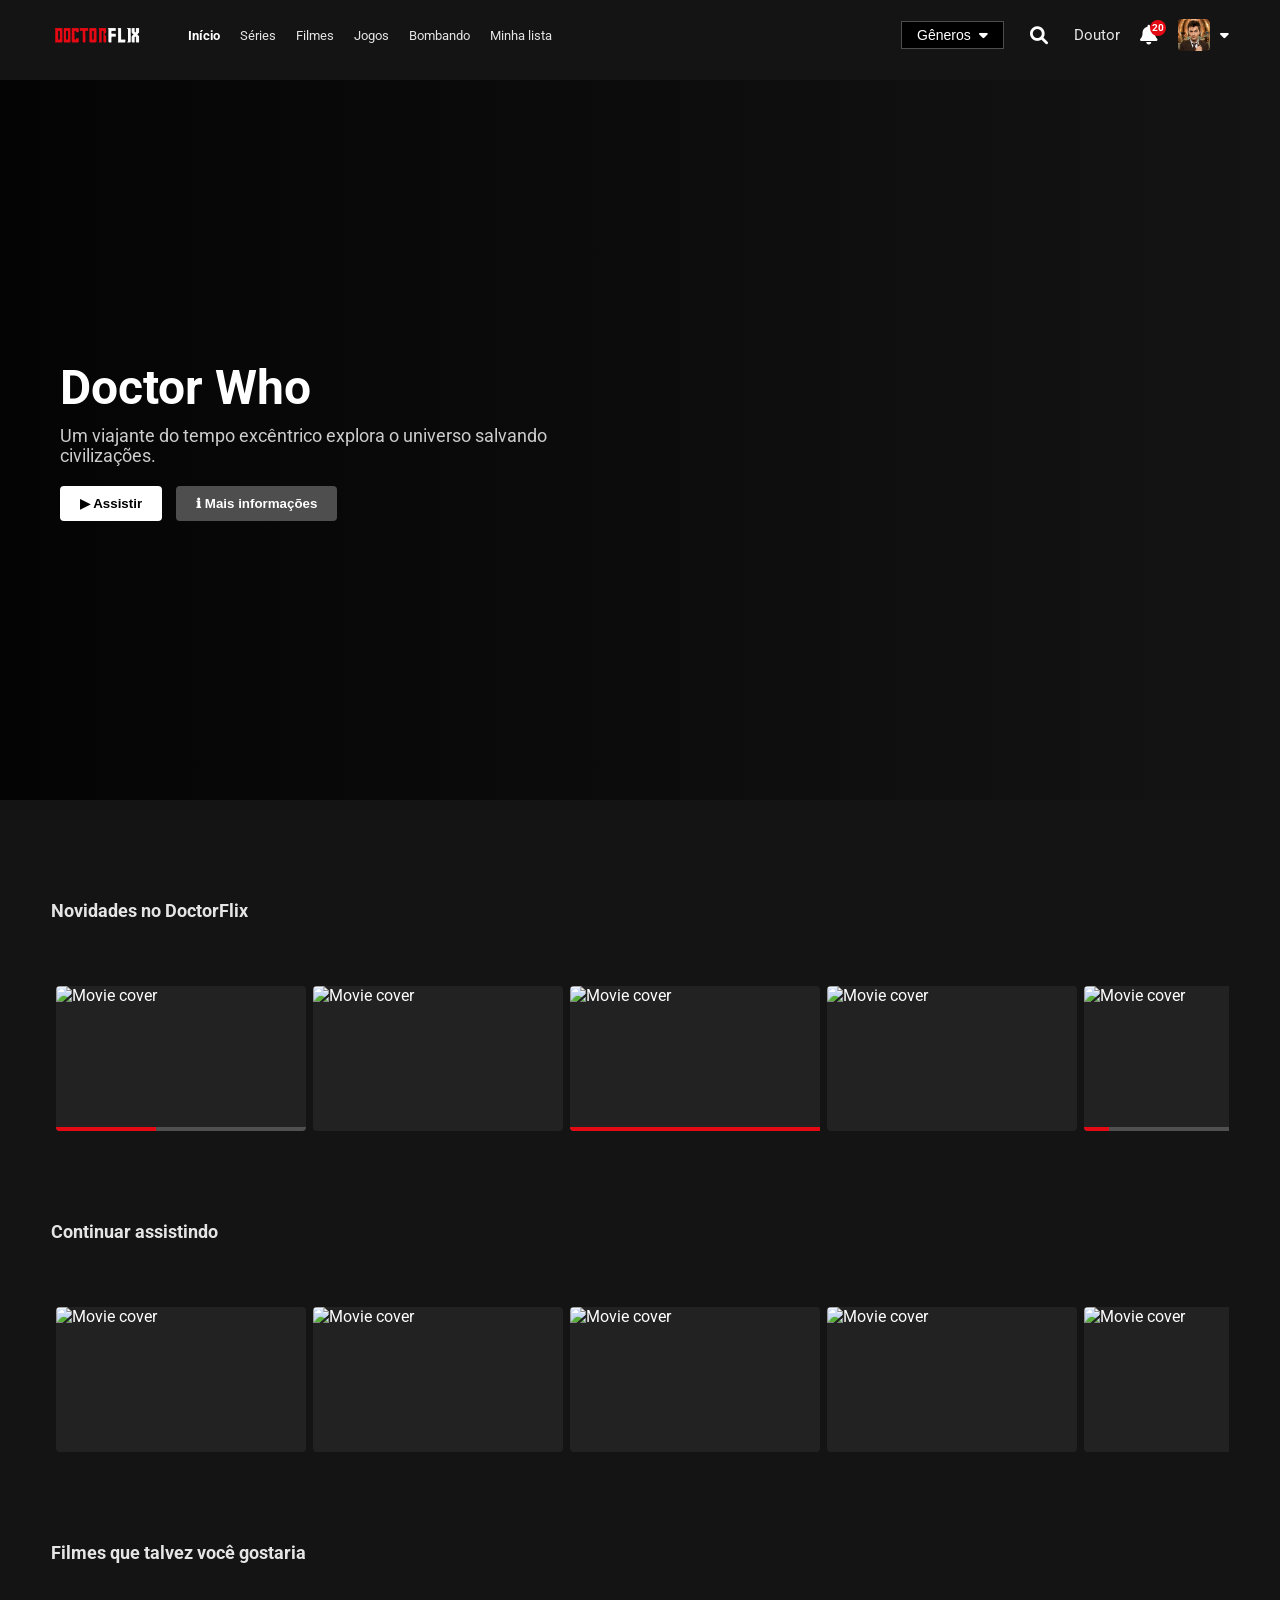
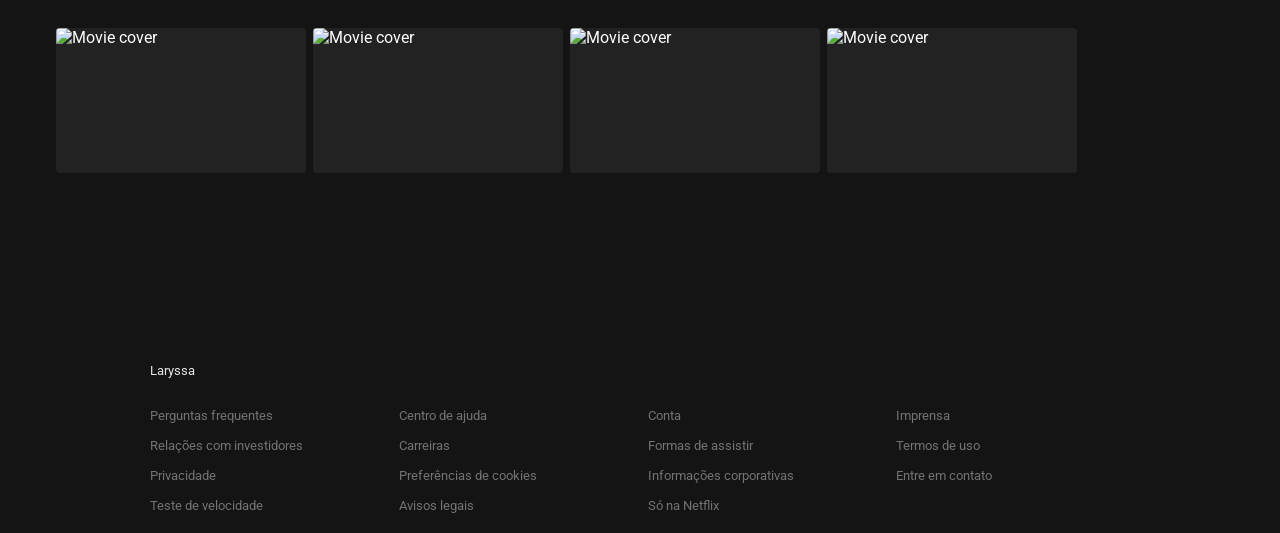
==== catalogo.html @ 09432ae9 "em teste" ====
<!DOCTYPE html>
<html lang="pt-BR">

<head>
    <meta charset="UTF-8">
    <meta name="viewport" content="width=device-width, initial-scale=1.0">
    <title>DoctorFlix</title>
    <link rel="stylesheet" href="css/catalogo.css">
    <link href="https://cdnjs.cloudflare.com/ajax/libs/font-awesome/6.0.0/css/all.min.css" rel="stylesheet">
    <link href="https://fonts.googleapis.com/css2?family=Roboto:wght@300;400;500;700&display=swap" rel="stylesheet">
</head>

<body>
    <!-- Navbar -->
    <header class="navbar" id="navbar">
        <div class="navbar-left">
            <img class="logo" src="assets/image.png"
                alt="DoctorFlix logo">

            <nav>

            <ul class="nav-links">
                <li><a href="javascript:void(0)" onclick="mudarFiltro('todos')" class="active">Início</a></li>
                <li><a href="javascript:void(0)" onclick="mudarFiltro('series')">Séries</a></li>
                <li><a href="javascript:void(0)" onclick="mudarFiltro('filmes')">Filmes</a></li>
                <li><a href="javascript:void(0)" onclick="mudarFiltro('jogos')">Jogos</a></li>
                <li><a href="javascript:void(0)" onclick="mudarFiltro('bombando')">Bombando</a></li>
                <li><a href="javascript:void(0)" onclick="mudarFiltro('minha-lista')">Minha lista</a></li>
                </ul>

            </nav>
        </div>


        <div class="navbar-right">

               <div class="genre-menu">
         <button class="genre-button">
             Gêneros <i class="fas fa-caret-down"></i>
         </button>

    <div class="genre-content">
        <a href="#" id="btn-todos" onclick="mudarFiltro('todos')">Tudo</a>
        <a href="#" id="btn-sci-fi" onclick="mudarFiltro('sci-fi')">Sci-Fi</a>
        <a href="#" id="btn-romance" onclick="mudarFiltro('romance')">Romance</a>
        <a href="#" id="btn-terror" onclick="mudarFiltro('terror')">Terror</a>
        <a href="#" id="btn-aventura" onclick="mudarFiltro('aventura')">Aventura</a>
    </div>

    </div>

            <div class="search-box">
              <i class="fas fa-search search-icon" onclick="toggleSearch()"></i>
        <input type="text" id="search-input" placeholder="Títulos, personagens..." oninput="executarBusca()">
       </div>
            
            <a href="index.html" class="kids-link">Doutor</a>


            <div class="nav-notification">
                <i class="fas fa-bell icon"></i>
                <span class="notification-badge">20</span>

     </div>


            <a href="index.html" class="profile-menu" style="text-decoration: none; color: inherit;">
                <img class="profile-icon" src="assets/perfil-1.png"
                    alt="Profile">
                <i class="fas fa-caret-down icon" style="font-size: 14px; margin-left: 5px;"></i>
            </a>
        </div>

            


    </header>


     <section class="hero">
  <div class="hero-content">
    <h1 class="hero-title">Doctor Who</h1>
    <p class="hero-description">
      Um viajante do tempo excêntrico explora o universo salvando civilizações.
    </p>

    <div class="hero-buttons">
      <button class="btn-play">▶ Assistir</button>
      <button class="btn-info">ℹ Mais informações</button>
    </div>
  </div>
</section>


    <!-- Sliders Container -->
    <main class="sliders-container" id="main-content">
        <!-- Javascript will inject the rows here -->
         <section id="inicio"></section>

    <section id="series"></section>

    <section id="filmes"></section>

    <section id="jogos"></section>

    <section id="bombando"></section>

    <section id="minha-lista"></section>

    </main>
      
    <!-- Footer -->
    <footer>
        <div class="footer-content">
            <a href="https://www.alura.com.br/" target="_blank">
                <p>Laryssa</p>
            </a>
            <ul class="footer-links">
                <li><a href="https://www.alura.com.br/" target="_blank">Perguntas frequentes</a></li>
                <li><a href="https://www.alura.com.br/" target="_blank">Centro de ajuda</a></li>
                <li><a href="https://www.alura.com.br/" target="_blank">Conta</a></li>
                <li><a href="https://www.alura.com.br/" target="_blank">Imprensa</a></li>
                <li><a href="https://www.alura.com.br/" target="_blank">Relações com investidores</a></li>
                <li><a href="https://www.alura.com.br/" target="_blank">Carreiras</a></li>
                <li><a href="https://www.alura.com.br/" target="_blank">Formas de assistir</a></li>
                <li><a href="https://www.alura.com.br/" target="_blank">Termos de uso</a></li>
                <li><a href="https://www.alura.com.br/" target="_blank">Privacidade</a></li>
                <li><a href="https://www.alura.com.br/" target="_blank">Preferências de cookies</a></li>
                <li><a href="https://www.alura.com.br/" target="_blank">Informações corporativas</a></li>
                <li><a href="https://www.alura.com.br/" target="_blank">Entre em contato</a></li>
                <li><a href="https://www.alura.com.br/" target="_blank">Teste de velocidade</a></li>
                <li><a href="https://www.alura.com.br/" target="_blank">Avisos legais</a></li>
                <li><a href="https://www.alura.com.br/" target="_blank">Só na Netflix</a></li>
            </ul>
        </div>
    </footer>

    <script type="module" src="catalogo/js/main.js"></script>

   

   <div class="modal" id="modal">
  <div class="modal-content">
    <span class="close-btn">&times;</span>

    <div style="position: relative; line-height: 0;">
       <img id="modal-poster" src="https://www.nationalworld.com/jpim-static/image/2023/12/09/10/57/The%20Giggle.jpg?crop=3:2,smart&trim=&width=640&quality=65" style="width:100%; height:300px; object-fit:cover; display:none;">
       
       <button id="inner-play" class="btn-vivid" style="position:absolute; bottom:20px; left:20px; display:none; padding:10px 20px; cursor:pointer; font-weight:bold;">ASSISTIR</button>

       <iframe id="modal-video" src="" frameborder="0" allow="autoplay; encrypted-media" allowfullscreen></iframe>
    </div>

    <div class="modal-info">
  <h2>Doctor Who</h2>
  <p class="synopsis">
    Estrelando David Tennant e Catherine Tate, a trama traz novos desafios espaciais e o retorno de rostos conhecidos, unindo o legado clássico ao futuro da franquia, agora disponível globalmente pelo Disney+.
  </p>
  
  <ul class="meta-list">
    <li><strong>Gêneros:</strong> Ficção científica, Aventura</li>
    <li><strong>Elenco:</strong> David Tennant, Catherine Tate, Neil Patrick Harris, Ncuti Gatwa</li>
    <li><strong>Categoria:</strong> Série</li>
  </ul>
</div>
  </div>
</div>


 <script src="catalogo/js/teste.js"></script>

</body>

</html>
---- css/catalogo.css ----
:root {
    --netflix-red: #E50914;
    --dark-bg: #141414;
    --text-color: #ffffff;
}


* {
    margin: 0;
    padding: 0;
    box-sizing: border-box;
}

body {
    font-family: 'Roboto', 'Helvetica Neue', Helvetica, Arial, sans-serif;
    background-color: var(--dark-bg);
    color: var(--text-color);
    overflow-x: hidden;
}

html {
  scroll-behavior: smooth;
}

a {
    text-decoration: none;
    color: #e5e5e5;
    transition: color 0.3s;
}

a:hover {
    color: #b3b3b3;
}

/* Navbar */
.navbar {
    position: fixed;
    top: 0;
    width: 100%;
    display: flex;
    justify-content: space-between;
    align-items: center;
    padding: 0 4%;
    height: 70px;
    z-index: 1000;
    background-color: var(--dark-bg);
}

.navbar-left,
.navbar-right {
    display: flex;
    align-items: center;
    gap: 20px;
}

.logo {
    width: 92px;
    margin-right: 25px;
    cursor: pointer;
}

.nav-links {
    list-style: none;
    display: flex;
    gap: 20px;
    font-size: 13px;
}

.nav-links .active {
    font-weight: bold;
    color: white;
}

.icon {
    font-size: 20px;
    cursor: pointer;
}

.kids-link {
    font-size: 15px;
}

.nav-notification {
    position: relative;
    cursor: pointer;
}

.notification-badge {
    position: absolute;
    top: -5px;
    right: -8px;
    background-color: var(--netflix-red);
    color: white;
    font-size: 10px;
    font-weight: bold;
    border-radius: 50%;
    width: 16px;
    height: 16px;
    display: flex;
    justify-content: center;
    align-items: center;
}

.profile-menu {
    display: flex;
    align-items: center;
    gap: 5px;
    cursor: pointer;
}

.profile-icon {
    width: 32px;
    border-radius: 4px;
}

/* Sliders */
/* ===== CONTAINER GERAL ===== */
.sliders-container {
    padding: 0 4%;
    padding-top: 100px;
    padding-bottom: 100px;
    position: relative;
    z-index: 3;
}

/* ===== CADA CATEGORIA ===== */
.slider-section {
    margin-bottom: 20px;
    overflow: visible; /* Permite que os cards cresçam para fora do container */
}

/* ===== HEADER (TÍTULO + INDICADORES) ===== */
.slider-header {
    display: flex;
    justify-content: space-between;
    align-items: flex-end;
    margin-bottom: 10px;
}

.slider-title {
    font-size: 1.4vw;
    font-weight: bold;
    color: #e5e5e5;
}

.slider-indicators {
    display: flex;
    gap: 4px;
}

.slider-indicators div {
    width: 12px;
    height: 2px;
    background-color: #4d4d4d;
}

.slider-indicators .active {
    background-color: #aaa;
}

/* ===== WRAPPER DO CARROSSEL ===== */
.carousel-wrapper {
    position: relative;
    width: 100%;
    overflow: visible; /* permite o hover crescer */
}

/* ===== FILEIRA DE FILMES ===== */
.movie-row {
    display: flex;
    gap: 7px;
    align-items: flex-start;
    overflow-x: auto;
    overflow-y: hidden;
    padding: 55px 5px 70px;
    scroll-behavior: smooth;
    scrollbar-width: none;
    position: relative;
}

.movie-row::-webkit-scrollbar {
    display: none;
}

/* ===== CARD ===== */
.movie-card {
     flex: 0 0 250px;
    width: 250px;
    height: 145px;
    background-color: #222;
    border-radius: 4px;
    cursor: pointer;
    position: relative;
    z-index: 1;
    transform-origin: center center;
    transition: transform 0.3s ease, box-shadow 0.3s ease;
    overflow: visible;
}

/* ===== HOVER (EFEITO NETFLIX) ===== */
.movie-card:hover {
    transform: scale(1.28) translateY(-40px);
    z-index: 999;
    border-radius: 6px;
    box-shadow: 0 10px 40px rgba(0, 0, 0, 0.9);
}

/* ===== IMAGEM ===== */
.movie-card img {
    position: absolute;
    width: 100%;
    height: 100%;
    object-fit: cover;
    border-radius: 4px;
    transition: opacity 0.3s;
}

/* ===== VÍDEO ===== */
.movie-card iframe {
    position: absolute;
    width: 100%;
    height: 100%;
    opacity: 0;
    border-radius: 4px;
    transition: opacity 0.3s;
    pointer-events: none;
}

.movie-card iframe.playing {
    opacity: 1;
    z-index: 3;
    border-radius: 6px 6px 0 0;
}

.movie-card img.playing-video {
    opacity: 0;
}

/* ===== DETALHES DO CARD (preview) ===== */
.card-details {
    position: absolute;
    top: 100%;
    left: 0;
    width: 100%;

    background-color: #181818;
    border-radius: 0 0 6px 6px;
    padding: 16px;

    opacity: 0;
    visibility: hidden;
    z-index:5;

    box-shadow: 0 15px 30px rgba(0, 0, 0, 0.9);
}

.movie-card:hover .card-details {
    opacity: 1;
    visibility: visible;
}

/* ===== SETAS ===== */
.handle {
    position: absolute;
    top: 50%;
    transform: translateY(-50%);

    width: 34px;
    height: 72px;

    background: rgba(0, 0, 0, 0.18);
    border: none;
    border-radius: 999px;

    color: white;
    z-index: 1000;
    cursor: pointer;

    opacity: 0;
    transition: opacity 0.25s ease, background 0.25s ease, transform 0.25s ease;

    display: flex;
    align-items: center;
    justify-content: center;
}

.carousel-wrapper:hover .handle {
    opacity: 1;
}

.handle:hover {
    background: rgba(0, 0, 0, 0.8);
    transform: translateY(-50%) scale(1.05);
}

.handle-prev {
    left: 6px;
}

.handle-next {
    right: 6px;
}

.handle i {
    font-size: 14px;
}



.details-buttons {
    display: flex;
    justify-content: space-between;
    align-items: center;
}

.left-buttons,
.right-buttons {
    display: flex;
    gap: 8px;
}

.btn-icon {
    width: 32px;
    height: 32px;
    border-radius: 50%;
    background-color: #2b2b2b;
    border: 1px solid rgba(255, 255, 255, 0.5);
    color: white;
    display: flex;
    justify-content: center;
    align-items: center;
    cursor: pointer;
    font-size: 14px;
    transition: border-color 0.2s, background-color 0.2s;
}

.btn-icon:hover {
    border-color: white;
    background-color: rgba(255, 255, 255, 0.2);
}

.btn-play-icon {
    background-color: white;
    color: black;
    border: none;
}

.btn-play-icon:hover {
    background-color: #e6e6e6;
}

.btn-play-icon i {
    margin-left: 2px;
}

.details-info {
    display: flex;
    align-items: center;
    gap: 8px;
    font-size: 11px;
    font-weight: bold;
}

.match-score {
    color: #46d369;
}

.age-badge {
    background-color: transparent;
    border: 1px solid rgba(255, 255, 255, 0.4);
    color: white;
    padding: 1px 3px;
    border-radius: 2px;
    font-family: Arial, sans-serif;
}

.age-badge.red-accent {
    background-color: #d32f2f;
    border: none;
    font-weight: bold;
}

.resolution {
    border: 1px solid rgba(255, 255, 255, 0.4);
    padding: 1px 3px;
    border-radius: 2px;
    color: rgba(255, 255, 255, 0.9);
}

.duration {
    color: rgba(255, 255, 255, 0.9);
}

.details-tags {
    display: flex;
    gap: 6px;
    font-size: 11px;
    color: rgba(255, 255, 255, 0.9);
    margin-top: 4px;
}

.details-tags span:not(:last-child)::after {
    content: "•";
    color: #666;
    margin-left: 6px;
}

/* Badges */
.badge-top10 {
    position: absolute;
    top: 0;
    right: 0;
    width: 22px;
    height: 28px;
    background-color: var(--netflix-red);
    color: white;
    display: flex;
    flex-direction: column;
    justify-content: center;
    align-items: center;
    font-weight: bold;
    z-index: 4;
    border-bottom-left-radius: 2px;
    box-shadow: -2px 2px 4px rgba(0, 0, 0, 0.5);
    font-family: 'Helvetica Neue', Helvetica, Arial, sans-serif;
}

.badge-top10 span.top {
    font-size: 7px;
    letter-spacing: 0.5px;
    line-height: 8px;
}

.badge-top10 span.number {
    font-size: 13px;
    line-height: 13px;
}

.badge-bottom {
    position: absolute;
    bottom: 8px;
    left: 50%;
    transform: translateX(-50%);
    padding: 2px 4px;
    font-size: 10px;
    font-weight: bold;
    border-radius: 2px;
    z-index: 4;
    white-space: nowrap;
    text-transform: uppercase;
}

.movie-card.has-progress .badge-bottom {
    bottom: 12px;
}

.badge-bottom.red {
    background-color: var(--netflix-red);
    color: white;
}

.badge-bottom.white {
    background-color: white;
    color: black;
}

/* Progress bar */
.progress-bar-container {
    position: absolute;
    bottom: 0;
    left: 0;
    width: 100%;
    height: 4px;
    background-color: rgba(100, 100, 100, 0.7);
    z-index: 5;
    border-bottom-left-radius: 4px;
    border-bottom-right-radius: 4px;
}

.progress-value {
    height: 100%;
    background-color: var(--netflix-red);
    border-bottom-left-radius: 4px;
}

/* --- AJUSTES DE RESPONSIVIDADE (MOBILE) --- */

@media (max-width: 768px) {
    /* 1. Navbar: Ajustar logo e ícones para não amontoar */
    .navbar {
        padding: 0 15px;
        height: 60px;
    }

    /* Desativa o zoom dos cards no mobile para não bugar o touch */
    .movie-card:hover {
        transform: none !important;
        z-index: 1;
    }
    
    /* Se você quiser que o card brilhe levemente ao tocar, use :active */
    .movie-card:active {
        opacity: 0.7;
    }

    .logo {
        width: 80px;
        margin-right: 10px;
    }

    .navbar-right {
        gap: 12px; /* Diminui o espaço entre os ícones da direita */
    }

    .kids-link {
        display: none; /* Esconde o texto "Doutor" em telas muito pequenas para dar espaço */
    }

    /* 2. Hero: Ajustar título e empilhar botões */
    .hero {
        padding: 20px;
        height: 70vh; /* Diminui um pouco a altura no celular */
        justify-content: center; /* Centraliza o conteúdo verticalmente se preferir */
    }

    .hero-title {
        font-size: 2.2rem;
    }

    .hero-description {
        font-size: 1rem;
        line-height: 1.4;
    }

    .hero-buttons {
        display: flex;
        flex-direction: column; /* Botões um em cima do outro */
        gap: 10px;
    }

    .hero-buttons button {
        width: 100%; /* Botões ocupam a largura toda */
        margin-right: 0;
        padding: 12px;
    }

    /* 3. Modal: Ajustar para ocupar quase a tela toda */
    .modal-content {
        width: 95%; /* Quase largura total */
        max-height: 90vh;
        overflow-y: auto; /* Permite scroll se o texto for longo */
    }

    .modal iframe, 
    #modal-poster {
        height: 200px; /* Diminui a altura da mídia no celular */
    }

    .modal-info h2 {
        font-size: 1.5rem;
    }

    /* 4. Botão de Play Vivo no Mobile */
    .btn-vivid {
        padding: 8px 20px;
        font-size: 0.9rem;
        bottom: 15px;
        left: 15px;
    }

    /* 5. Rodapé: Ajustar para 2 colunas */
    .footer-links {
        grid-template-columns: repeat(2, 1fr);
        gap: 10px;
    }
}

/* Ajuste para telas muito pequenas (iPhone SE, etc) */
@media (max-width: 480px) {
    .hero-title {
        font-size: 1.8rem;
    }
    
    .footer-links {
        grid-template-columns: 1fr; /* Uma única coluna no rodapé */
    }
}

/* Footer */
footer {
    padding: 0 4%;
    color: #737373;
    font-size: 13px;
    margin-bottom: 20px;
}

.footer-content {
    max-width: 980px;
    margin: 0 auto;
}

.footer-content p {
    margin-bottom: 30px;
}

.footer-links {
    list-style: none;
    display: grid;
    grid-template-columns: repeat(4, 1fr);
    grid-gap: 15px;
}

.footer-links a {
    color: #737373;
}

.footer-links a:hover {
    text-decoration: underline;
}

@media (max-width: 768px) {
    .footer-links {
        grid-template-columns: repeat(2, 1fr);
    }

   
  .hero {
    min-height: 60vh;
    padding: 24px;
    margin-top: 60px;
    align-items: flex-end;
    background-position: center top;
  }

  .hero::after {
    background: linear-gradient(to top, rgba(0,0,0,0.85), rgba(0,0,0,0.25));
  }

  .hero-content {
    max-width: 100%;
  }

  .hero-title {
    font-size: 2rem;
  }

  .hero-description {
    font-size: 0.95rem;
  }

  .hero-buttons {
    flex-direction: column;
    width: 100%;
  }

  .hero-buttons button {
    width: 100%;
  }

}


.hero {
  height: 80vh;
  background-image: url('https://is1-ssl.mzstatic.com/image/thumb/JDfvRSswwERxrtlXfSorfA/1200x675.jpg');
  background-size: cover;
  background-position: center;
  position: relative;
  display: flex;
  align-items: center;
  padding: 60px;
  margin-top: 80px;
}

.hero::after {
  content: '';
  position: absolute;
  inset: 0;
  background: linear-gradient(to right, rgba(0,0,0,0.8), transparent);
}

.hero-content {
  position: relative;
  max-width: 500px;
  z-index: 2;
}

.hero-title {
  font-size: 3rem;
  margin-bottom: 10px;
}

.hero-description {
  font-size: 1.1rem;
  margin-bottom: 20px;
  color: #ccc;
}

.hero-buttons button {
  margin-right: 10px;
  padding: 10px 20px;
  border: none;
  font-weight: bold;
  cursor: pointer;
  border-radius: 4px;
}

.btn-play {
  background: white;
  color: black;
}

.btn-info {
  background: rgba(109, 109, 110, 0.7);
  color: white;
}



.modal {
  position: fixed;
  top: 0;
  left: 0;
  width: 100%;
  height: 100%;
  background: rgba(0,0,0,0.8);
  display: none;
  justify-content: center;
  align-items: center;
  z-index: 999;
}

.modal-content {
  background: #141414;
  width: 80%;
  max-width: 800px;
  border-radius: 10px;
  overflow: hidden;
  position: relative;
}

.modal iframe {
  width: 100%;
  height: 300px;
}

.modal-info {
  padding: 20px;
  color: white;
}

/* Espaçamento extra abaixo da sinopse */
.modal-info .synopsis {
  margin-bottom: 25px; /* Empurra a lista para baixo */
  color: #ccc;
  line-height: 1.5;
}

/* Reseta e estiliza a lista de metadados */
.modal-info .meta-list {
  list-style: none; /* Remove as bolinhas */
  padding: 0;
  margin: 0;
}

/* Espaçamento entre cada item da lista (resolve o 'muito coladas') */
.modal-info .meta-list li {
  margin-bottom: 8px; /* Distância sutil e elegante entre Elenco/Gênero etc */
  font-size: 0.95rem;
  color: #aaa;
}

.modal-info .meta-list li strong {
  color: white; /* Deixa o rótulo (Gênero, Elenco) mais forte */
}

.close-btn {
  position: absolute;
  top: 10px;
  right: 15px;
  font-size: 35px; /* Aumentei um pouco para facilitar o clique */
  color: white;
  cursor: pointer;
  z-index: 9999; /* Valor bem alto para ficar na frente de tudo */
  text-shadow: 2px 2px 5px rgba(0,0,0,0.8); /* Sombra para aparecer no fundo branco */
}

/* O estilo do botão interno vivido */
.btn-vivid {
  /* O gradiente imitando sua imagem de referência (Ciano -> Roxo/Azul) */
  background: linear-gradient(135deg, #00e0ff 0%, #7e3fff 100%);
  color: white; /* Texto branco */
  border: none; /* Remove a borda padrão de botão */
  border-radius: 6px; /* Cantos arredondados suaves */
  padding: 12px 28px; /* Espaçamento interno generoso */
  font-size: 1.1rem;
  font-weight: bold;
  text-transform: uppercase; /* Letras maiúsculas */
  cursor: pointer;
  
  /* Sombra para dar profundidade e efeito 'neon' */
  box-shadow: 0 4px 15px rgba(0, 224, 255, 0.4);
  
  /* Transição suave para quando passar o mouse */
  transition: transform 0.2s, box-shadow 0.2s;
  
  /* Mantém os estilos inline que já tínhamos (position etc) */
  position: absolute;
  bottom: 25px;
  left: 25px;
  display: none; /* Começa escondido, o JS mostra */
  z-index: 5;
}

/* Efeito ao passar o mouse */
.btn-vivid:hover {
  transform: scale(1.05); /* Aumenta ligeiramente de tamanho */
  box-shadow: 0 6px 20px rgba(0, 224, 255, 0.6); /* Sombra mais forte */
}

/* Container do Menu */
.genre-menu {
    position: relative;
    display: inline-block;
    margin-left: 20px;
}

/* O Botão principal */
.genre-button {
    background: black;
    color: white;
    border: 1px solid rgba(255,255,255,0.3);
    padding: 5px 15px;
    font-size: 14px;
    font-weight: 500;
    cursor: pointer;
    display: flex;
    align-items: center;
    gap: 8px;
    transition: 0.3s;
}

.genre-button:hover {
    background: rgba(255,255,255,0.1);
}

/* A Caixinha que fica escondida */
.genre-content {
    display: none; /* Escondido por padrão */
    position: absolute;
    background-color: rgba(0, 0, 0, 0.9);
    min-width: 160px;
    box-shadow: 0px 8px 16px 0px rgba(0,0,0,0.5);
    border: 1px solid rgba(255,255,255,0.1);
    z-index: 1000;
}

/* Links dentro do menu */
.genre-content a {
    color: #b3b3b3;
    padding: 12px 16px;
    text-decoration: none;
    display: block;
    font-size: 13px;
    transition: 0.2s;
}

.genre-content a:hover {
    background-color: rgba(255,255,255,0.1);
    color: white;
}

/* Mostra o menu quando passa o mouse */
.genre-menu:hover .genre-content {
    display: block;
}

/* Estilo para marcar qual está ativo */
.genre-content a.active {
    color: white;
    font-weight: bold;
    background-color: rgba(255,255,255,0.05);
}

/* Quando o mouse passa no menu, o botão ganha destaque */
.genre-menu:hover .genre-button {
    background: rgba(212, 13, 252, 0.1);
    border-radius: 4px;
    padding: 5px 10px;
}

/* Efeito de transição suave nos links do menu */
.genre-content a {
    transition: all 0.2s ease-in-out;
}

/* Container da busca */
.search-box {
    display: flex;
    align-items: center;
    padding: 5px;
    transition: all 0.3s ease;
    border: 1px solid transparent; /* Borda invisível por padrão */
}

/* Quando a classe .active for adicionada pelo JS */
.search-box.active {
    background: rgba(0, 0, 0, 0.8);
    border: 1px solid white;
}

/* O campo de texto */
#search-input {
    width: 0; /* Começa com largura zero */
    opacity: 0; /* Começa invisível */
    background: transparent;
    border: none;
    color: white;
    outline: none;
    transition: all 0.3s ease;
    font-size: 14px;
}

/* Quando a busca estiver ativa, o input expande */
.search-box.active #search-input {
    width: 200px; /* Largura que ele vai assumir */
    opacity: 1;
    margin-left: 10px;
    padding: 5px;
}

.search-icon {
    cursor: pointer;
    color: white;
    font-size: 18px;
}
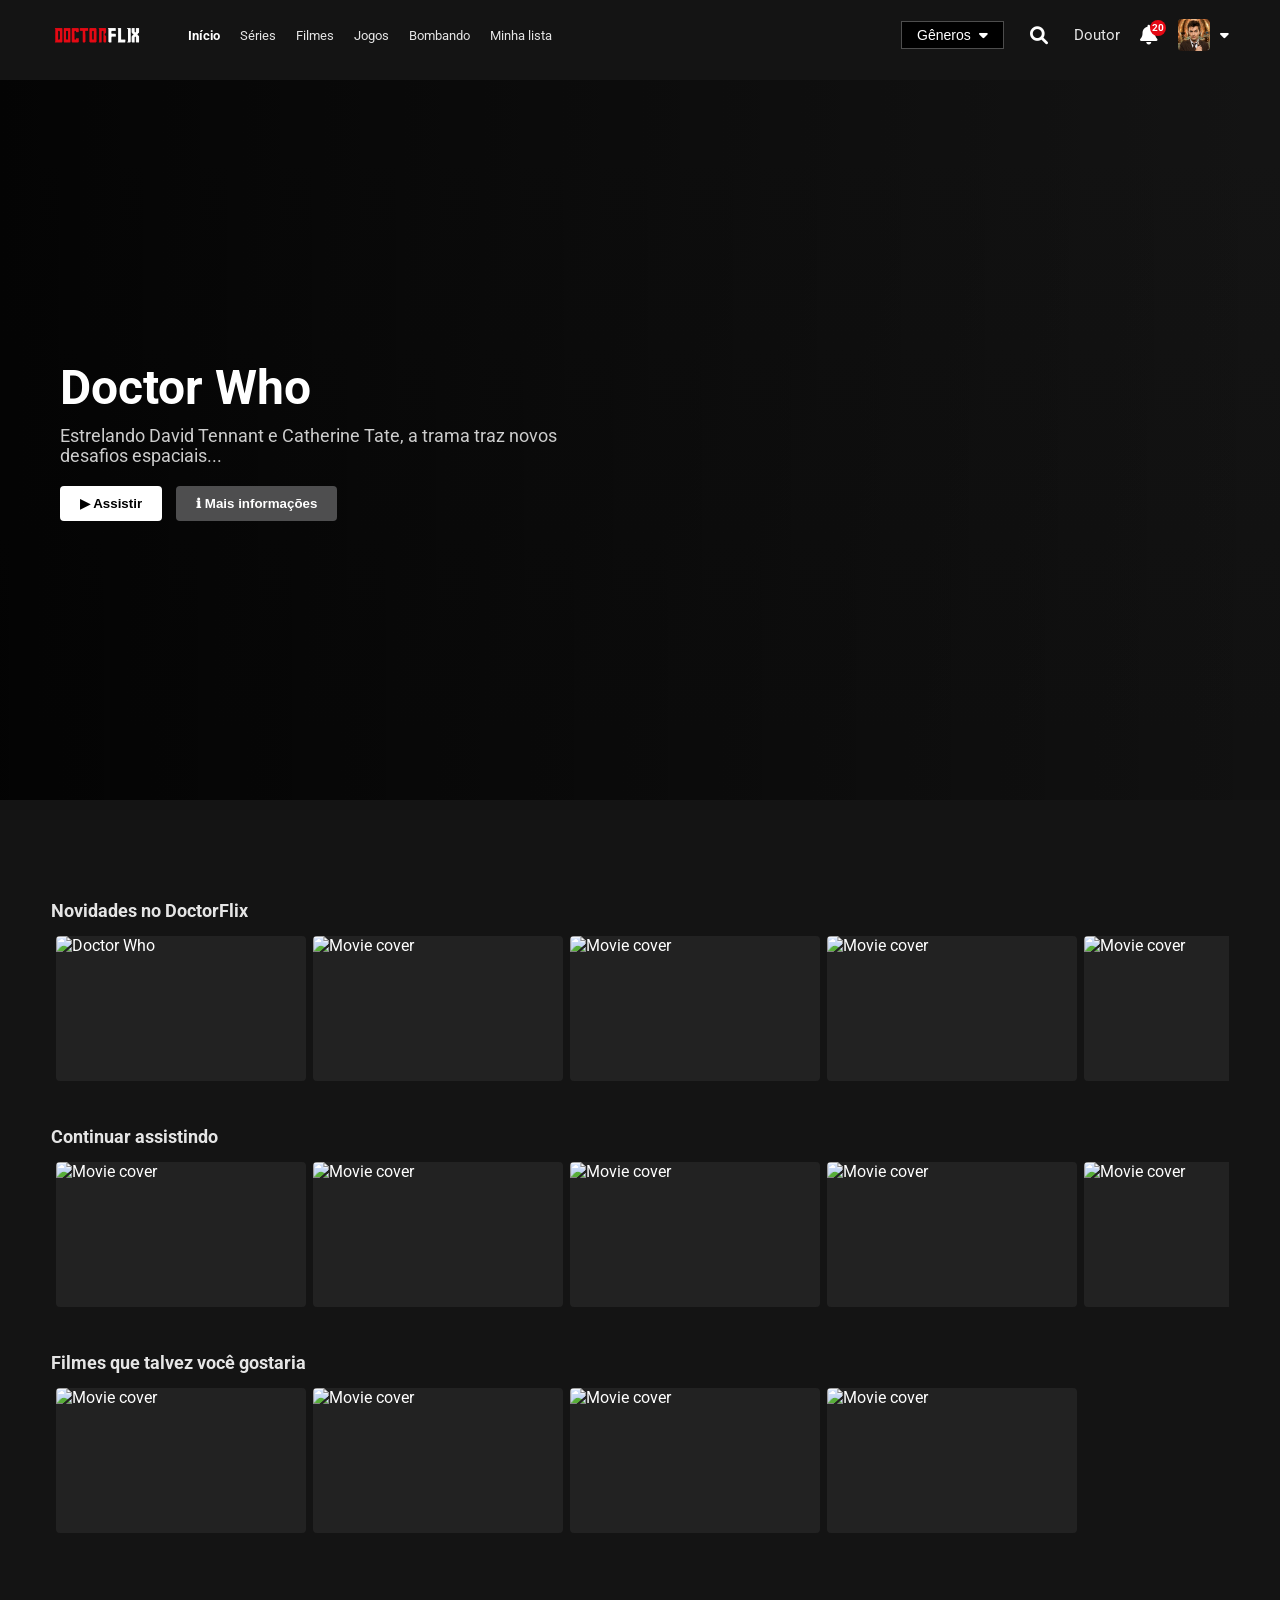
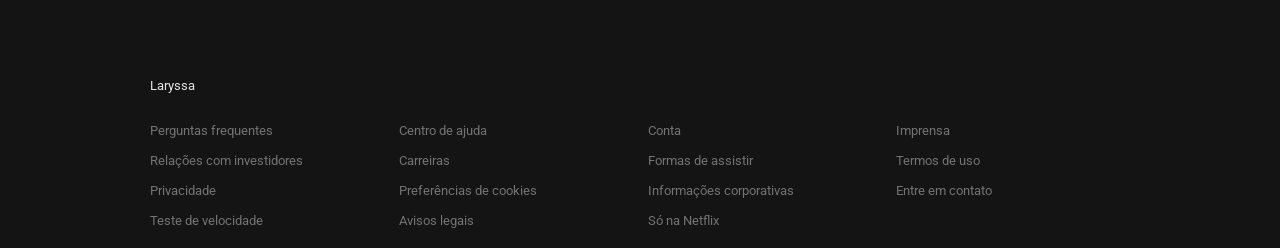
==== commit a1233ff4: "testando responsividade e novas ferramentas" ====
--- a/catalogo.html
+++ b/catalogo.html
@@ -135,40 +135,34 @@
         </div>
     </footer>
 
+    <script src="https://www.youtube.com/iframe_api"></script>
+
     <script type="module" src="catalogo/js/main.js"></script>
 
    
-
-   <div class="modal" id="modal">
+<div class="modal" id="modal">
   <div class="modal-content">
     <span class="close-btn">&times;</span>
 
-    <div style="position: relative; line-height: 0;">
-       <img id="modal-poster" src="https://www.nationalworld.com/jpim-static/image/2023/12/09/10/57/The%20Giggle.jpg?crop=3:2,smart&trim=&width=640&quality=65" style="width:100%; height:300px; object-fit:cover; display:none;">
-       
-       <button id="inner-play" class="btn-vivid" style="position:absolute; bottom:20px; left:20px; display:none; padding:10px 20px; cursor:pointer; font-weight:bold;">ASSISTIR</button>
-
-       <iframe id="modal-video" src="" frameborder="0" allow="autoplay; encrypted-media" allowfullscreen></iframe>
+    <div id="container-video">
+        <iframe id="modal-video" src="" frameborder="0" allow="autoplay; encrypted-media" allowfullscreen></iframe>
     </div>
 
-    <div class="modal-info">
-  <h2>Doctor Who</h2>
-  <p class="synopsis">
-    Estrelando David Tennant e Catherine Tate, a trama traz novos desafios espaciais e o retorno de rostos conhecidos, unindo o legado clássico ao futuro da franquia, agora disponível globalmente pelo Disney+.
-  </p>
-  
-  <ul class="meta-list">
-    <li><strong>Gêneros:</strong> Ficção científica, Aventura</li>
-    <li><strong>Elenco:</strong> David Tennant, Catherine Tate, Neil Patrick Harris, Ncuti Gatwa</li>
-    <li><strong>Categoria:</strong> Série</li>
-  </ul>
-</div>
+    <div id="container-info">
+        <div style="height: 350px; position: relative;">
+            <img id="modal-poster" src="" style="width:100%; height:100%; object-fit:cover;">
+            <div style="position: absolute; bottom: 0; left: 0; width: 100%; height: 60%; background: linear-gradient(transparent, #141414);"></div>
+        </div>
+        <div class="modal-info">
+            <h2 id="modal-title">Título</h2>
+            <p class="synopsis" id="modal-synopsis">Sinopse...</p>
+            <ul class="meta-list" id="modal-meta"></ul>
+        </div>
+    </div>
   </div>
 </div>
 
 
- <script src="catalogo/js/teste.js"></script>
-
 </body>
 
 </html>
--- a/css/catalogo.css
+++ b/css/catalogo.css
@@ -125,7 +125,7 @@
 
 /* ===== CADA CATEGORIA ===== */
 .slider-section {
-    margin-bottom: 20px;
+    margin-bottom: -55px;
     overflow: visible; /* Permite que os cards cresçam para fora do container */
 }
 
@@ -134,7 +134,7 @@
     display: flex;
     justify-content: space-between;
     align-items: flex-end;
-    margin-bottom: 10px;
+    margin-bottom: -40px;
 }
 
 .slider-title {
@@ -169,10 +169,10 @@
 .movie-row {
     display: flex;
     gap: 7px;
-    align-items: flex-start;
+    align-items: center;
     overflow-x: auto;
     overflow-y: hidden;
-    padding: 55px 5px 70px;
+    padding: 55px 5px 100px;
     scroll-behavior: smooth;
     scrollbar-width: none;
     position: relative;
@@ -306,7 +306,6 @@
 }
 
 
-
 .details-buttons {
     display: flex;
     justify-content: space-between;
@@ -483,109 +482,6 @@
     border-bottom-left-radius: 4px;
 }
 
-/* --- AJUSTES DE RESPONSIVIDADE (MOBILE) --- */
-
-@media (max-width: 768px) {
-    /* 1. Navbar: Ajustar logo e ícones para não amontoar */
-    .navbar {
-        padding: 0 15px;
-        height: 60px;
-    }
-
-    /* Desativa o zoom dos cards no mobile para não bugar o touch */
-    .movie-card:hover {
-        transform: none !important;
-        z-index: 1;
-    }
-    
-    /* Se você quiser que o card brilhe levemente ao tocar, use :active */
-    .movie-card:active {
-        opacity: 0.7;
-    }
-
-    .logo {
-        width: 80px;
-        margin-right: 10px;
-    }
-
-    .navbar-right {
-        gap: 12px; /* Diminui o espaço entre os ícones da direita */
-    }
-
-    .kids-link {
-        display: none; /* Esconde o texto "Doutor" em telas muito pequenas para dar espaço */
-    }
-
-    /* 2. Hero: Ajustar título e empilhar botões */
-    .hero {
-        padding: 20px;
-        height: 70vh; /* Diminui um pouco a altura no celular */
-        justify-content: center; /* Centraliza o conteúdo verticalmente se preferir */
-    }
-
-    .hero-title {
-        font-size: 2.2rem;
-    }
-
-    .hero-description {
-        font-size: 1rem;
-        line-height: 1.4;
-    }
-
-    .hero-buttons {
-        display: flex;
-        flex-direction: column; /* Botões um em cima do outro */
-        gap: 10px;
-    }
-
-    .hero-buttons button {
-        width: 100%; /* Botões ocupam a largura toda */
-        margin-right: 0;
-        padding: 12px;
-    }
-
-    /* 3. Modal: Ajustar para ocupar quase a tela toda */
-    .modal-content {
-        width: 95%; /* Quase largura total */
-        max-height: 90vh;
-        overflow-y: auto; /* Permite scroll se o texto for longo */
-    }
-
-    .modal iframe, 
-    #modal-poster {
-        height: 200px; /* Diminui a altura da mídia no celular */
-    }
-
-    .modal-info h2 {
-        font-size: 1.5rem;
-    }
-
-    /* 4. Botão de Play Vivo no Mobile */
-    .btn-vivid {
-        padding: 8px 20px;
-        font-size: 0.9rem;
-        bottom: 15px;
-        left: 15px;
-    }
-
-    /* 5. Rodapé: Ajustar para 2 colunas */
-    .footer-links {
-        grid-template-columns: repeat(2, 1fr);
-        gap: 10px;
-    }
-}
-
-/* Ajuste para telas muito pequenas (iPhone SE, etc) */
-@media (max-width: 480px) {
-    .hero-title {
-        font-size: 1.8rem;
-    }
-    
-    .footer-links {
-        grid-template-columns: 1fr; /* Uma única coluna no rodapé */
-    }
-}
-
 /* Footer */
 footer {
     padding: 0 4%;
@@ -670,6 +566,12 @@
   align-items: center;
   padding: 60px;
   margin-top: 80px;
+  transition: background-image 0.8s ease-in-out, opacity 0.5s ease-in-out;
+}
+
+/* Classe auxiliar que vamos usar no JS para o efeito de piscar */
+.hero-fade-out {
+  opacity: 0;
 }
 
 .hero::after {
@@ -730,24 +632,51 @@
   z-index: 999;
 }
 
+/* Container que segura o iframe */
+#container-video {
+    width: 100%;
+    height: 450px; 
+    background-color: #000;
+    display: none; 
+    position: relative;
+    overflow: hidden;
+}
+
+/* O player em si */
+#modal-video {
+    width: 100%;
+    height: 100%;
+    border: none;
+    display: block;
+}
+
+/* Ajuste no container de informações para não sumir */
+#container-info {
+    width: 100%;
+    display: none;
+}
+
 .modal-content {
   background: #141414;
-  width: 80%;
-  max-width: 800px;
+  width: 90%;
+  max-width: 850px;
+  min-height: auto;
   border-radius: 10px;
   overflow: hidden;
   position: relative;
-}
-
-.modal iframe {
+  box-shadow: 0 0 30px rgba(0,0,0,0.5);
+}
+
+/*.modal iframe {
   width: 100%;
   height: 300px;
-}
+} */
 
 .modal-info {
   padding: 20px;
   color: white;
-}
+} 
+
 
 /* Espaçamento extra abaixo da sinopse */
 .modal-info .synopsis {
@@ -818,6 +747,84 @@
   box-shadow: 0 6px 20px rgba(0, 224, 255, 0.6); /* Sombra mais forte */
 }
 
+.btn-icon {
+    position: relative; /* Necessário para as partículas orbitarem o botão */
+}
+
+
+/* BARRA ROXA NEON BRILHANTE */
+.progress-bar-container {
+    position: absolute;
+    bottom: 0;
+    left: 0;
+    width: 100%; /* Garante que ocupa o card todo */
+    height: 4px;
+    background: rgba(40, 40, 40, 0.9); /* Fundo mais escuro para o roxo destacar */
+    z-index: 10;
+    overflow: hidden; /* Corta o brilho que sair do card */
+}
+
+.progress-value-neon {
+    height: 100%;
+    /* Gradiente mais vivo */
+    background: linear-gradient(to right, #7e3fff, #a855f7); 
+    box-shadow: 0 0 15px #a855f7; 
+    border-radius: 0 2px 2px 0;
+    /* Transição mais rápida para você ver ela 'andando' ao abrir a página */
+    transition: width 1s ease-out; 
+    width: 0; /* Começa em 0 e o JS aumenta */
+}
+
+/* ANIMAÇÃO LIKE SOCIAL (Subindo suave) */
+.social-particle {
+    position: absolute;
+    top: -10px;
+    left: 50%;
+    transform: translateX(-50%);
+    color: #a855f7;
+    font-size: 16px;
+    pointer-events: none;
+    animation: floatUp 1s ease-out forwards;
+    z-index: 100;
+}
+
+@keyframes floatUp {
+    0% { transform: translate(-50%, 0) scale(1); opacity: 1; }
+    100% { transform: translate(calc(-50% + var(--x)), -80px) scale(1.5); opacity: 0; }
+}
+
+.no-results-container {
+    display: flex;
+    justify-content: center;
+    align-items: center;
+    padding: 20px 20px;
+    color: #808080;
+    text-align: left;
+}
+
+.no-results-content i {
+    font-size: 65px;
+    margin-bottom: 20px;
+    display: block;
+    color: #333;
+}
+
+.no-results-content h2 {
+    color: white;
+    font-size: 22px;
+    margin-bottom: 15px;
+}
+
+.no-results-content ul {
+    list-style: disc;
+    margin-left: 20px;
+    line-height: 1.8;
+}
+
+.no-results-content li {
+    font-size: 14px;
+}
+
 /* Container do Menu */
 .genre-menu {
     position: relative;
@@ -933,4 +940,89 @@
     cursor: pointer;
     color: white;
     font-size: 18px;
+}
+
+
+/* =========================
+   📱 MOBILE AJUSTE FINAL (FINO)
+========================= */
+@media (max-width: 768px) {
+
+    /* =========================
+       👤 NAVBAR (PERFIL VISÍVEL)
+    ========================= */
+    .navbar {
+        padding: 10px 12px;
+        z-index: 10000;
+    }
+
+    .navbar-right {
+        gap: 12px; /* mais respiro */
+    }
+
+    .profile-menu {
+        display: flex !important;
+        align-items: center;
+        z-index: 10001;
+    }
+
+    .profile-icon {
+        width: 32px;  /* 👈 maior agora */
+        height: 32px;
+        border-radius: 4px;
+    }
+
+    /* =========================
+       🎬 FILEIRAS (mantém igual)
+    ========================= */
+    .sliders-container section > div {
+        padding-bottom: 80px;
+    }
+
+    /* =========================
+       🎬 CARDS (MENOS QUADRADO)
+    ========================= */
+    .movie-card {
+        width: 160px; /* 👈 MAIS LARGO (era 140) */
+        aspect-ratio: 2 / 3; /* 👈 formato tipo Netflix */
+    }
+
+    .movie-card img {
+        width: 100%;
+        height: 100%;
+        object-fit: cover;
+    }
+
+    /* =========================
+       ✨ BOTÕES (mantém funcionando)
+    ========================= */
+    .card-details {
+        bottom: -65px;
+        z-index: 5;
+    }
+
+    /* =========================
+       ❌ BOTÃO FECHAR MODAL (CORRIGIDO)
+    ========================= */
+    .close-btn {
+        display: block !important;
+        position: absolute;
+        top: 10px;
+        right: 10px;
+        font-size: 22px;
+        background: rgba(0,0,0,0.7);
+        border-radius: 50%;
+        padding: 6px 10px;
+        z-index: 10002; /* 👈 acima de tudo */
+        cursor: pointer;
+    }
+
+    /* =========================
+       📦 MODAL (NÃO BLOQUEIA X)
+    ========================= */
+    .modal-content {
+        position: relative;
+        overflow: visible; /* 👈 deixa o X aparecer */
+    }
+
 }
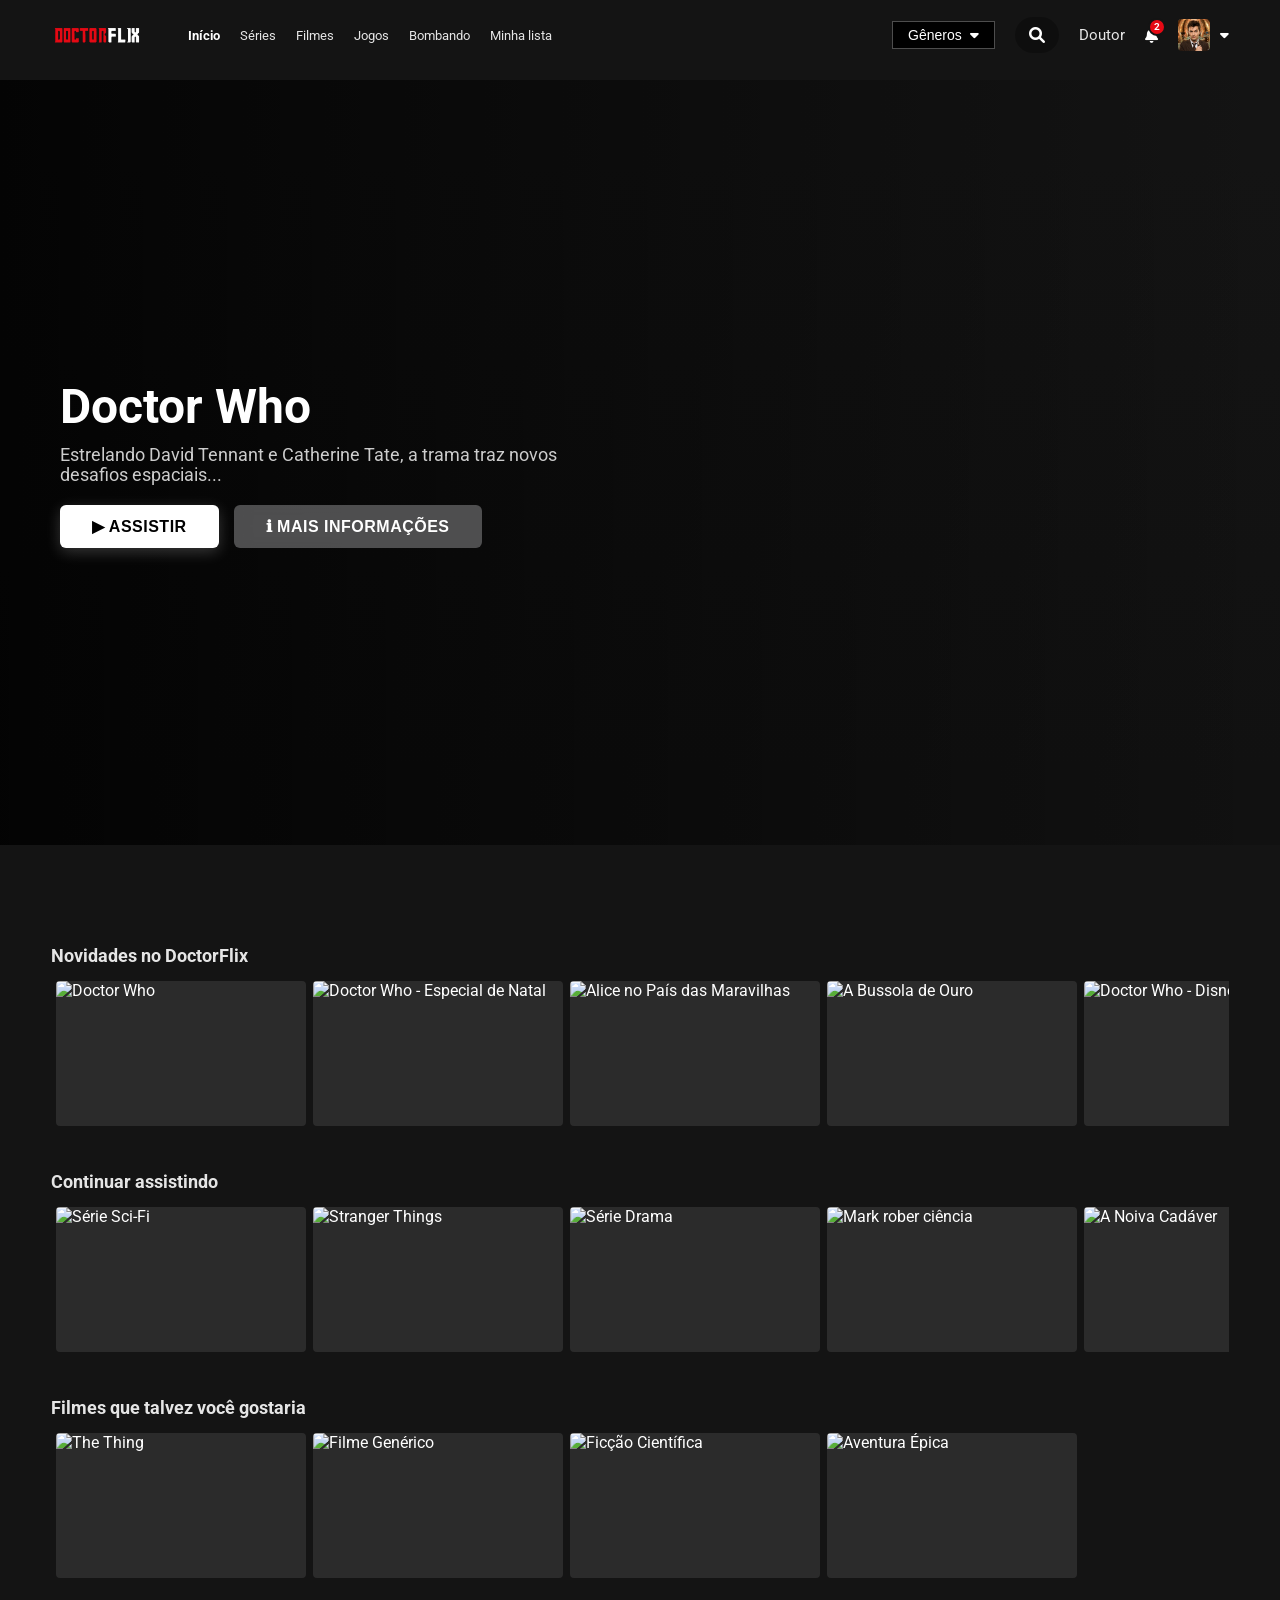
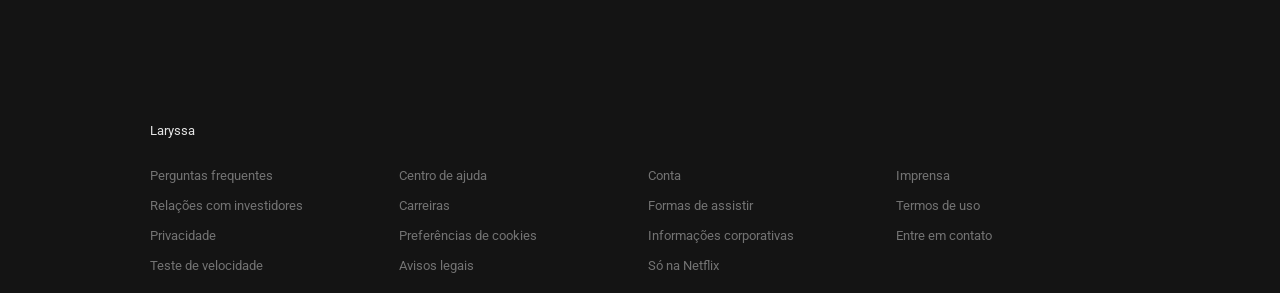
==== commit f7ef49eb: "responsividade" ====
--- a/catalogo.html
+++ b/catalogo.html
@@ -8,6 +8,7 @@
     <link rel="stylesheet" href="css/catalogo.css">
     <link href="https://cdnjs.cloudflare.com/ajax/libs/font-awesome/6.0.0/css/all.min.css" rel="stylesheet">
     <link href="https://fonts.googleapis.com/css2?family=Roboto:wght@300;400;500;700&display=swap" rel="stylesheet">
+    <link rel="icon" href="data:,">
 </head>
 
 <body>
@@ -16,6 +17,10 @@
         <div class="navbar-left">
             <img class="logo" src="assets/image.png"
                 alt="DoctorFlix logo">
+
+                <div class="mobile-nav-select" style="display: none;">
+                   <span>Navegar <i class="fas fa-caret-down"></i></span>
+                 </div>
 
             <nav>
 
@@ -144,19 +149,53 @@
   <div class="modal-content">
     <span class="close-btn">&times;</span>
 
-    <div id="container-video">
-        <iframe id="modal-video" src="" frameborder="0" allow="autoplay; encrypted-media" allowfullscreen></iframe>
-    </div>
-
-    <div id="container-info">
-        <div style="height: 350px; position: relative;">
-            <img id="modal-poster" src="" style="width:100%; height:100%; object-fit:cover;">
+    <!-- SISTEMA DE ABAS (MOBILE) -->
+    <div class="modal-tabs" id="modal-tabs">
+        <button class="modal-tab-btn active" data-tab="trailer" onclick="mudarAbaModal('trailer')">Trailer</button>
+        <button class="modal-tab-btn" data-tab="capa" onclick="mudarAbaModal('capa')">Capa</button>
+        <button class="modal-tab-btn" data-tab="info" onclick="mudarAbaModal('info')">Informações</button>
+    </div>
+
+    <!-- CONTEÚDO DO TRAILER -->
+    <div class="modal-tab-content active" id="tab-trailer">
+        <div id="container-video">
+            <iframe id="modal-video" src="" frameborder="0" allow="autoplay; encrypted-media" allowfullscreen></iframe>
+        </div>
+    </div>
+
+    <!-- CONTEÚDO DA CAPA -->
+    <div class="modal-tab-content" id="tab-capa">
+        <div style="height: auto; position: relative; overflow: hidden;">
+            <img id="modal-poster-capa" src="" style="width:100%; height: auto; max-height: 400px; object-fit: cover;">
+            <div style="position: absolute; bottom: 0; left: 0; width: 100%; height: 100px; background: linear-gradient(transparent, #141414);"></div>
+        </div>
+    </div>
+
+    <!-- CONTEÚDO DAS INFORMAÇÕES -->
+    <div class="modal-tab-content" id="tab-info">
+        <div id="container-info">
+            <div class="modal-info">
+                <h2 id="modal-title">Título</h2>
+                <p class="synopsis" id="modal-synopsis">Sinopse...</p>
+                <ul class="meta-list" id="modal-meta"></ul>
+            </div>
+        </div>
+    </div>
+
+    <!-- FALLBACK (PC) - Sistema original sem abas - ESCONDIDO NO MOBILE -->
+    <div id="container-video-pc" style="display: none;">
+        <iframe id="modal-video-pc" src="" frameborder="0" allow="autoplay; encrypted-media" allowfullscreen></iframe>
+    </div>
+
+    <div id="container-info-pc" style="display: none;">
+        <div style="height: auto; position: relative;">
+            <img id="modal-poster-pc" src="" style="width:100%; height:100%; object-fit:cover;">
             <div style="position: absolute; bottom: 0; left: 0; width: 100%; height: 60%; background: linear-gradient(transparent, #141414);"></div>
         </div>
         <div class="modal-info">
-            <h2 id="modal-title">Título</h2>
-            <p class="synopsis" id="modal-synopsis">Sinopse...</p>
-            <ul class="meta-list" id="modal-meta"></ul>
+            <h2 id="modal-title-pc">Título</h2>
+            <p class="synopsis" id="modal-synopsis-pc">Sinopse...</p>
+            <ul class="meta-list" id="modal-meta-pc"></ul>
         </div>
     </div>
   </div>
--- a/css/catalogo.css
+++ b/css/catalogo.css
@@ -2,8 +2,12 @@
     --netflix-red: #E50914;
     --dark-bg: #141414;
     --text-color: #ffffff;
-}
-
+    --secondary-text: #e5e5e5;
+    --light-gray: #4d4d4d;
+    --medium-gray: #2b2b2b;
+    --shadow: rgba(0, 0, 0, 0.18);
+    --shadow-dark: rgba(0, 0, 0, 0.8);
+}
 
 * {
     margin: 0;
@@ -19,12 +23,12 @@
 }
 
 html {
-  scroll-behavior: smooth;
+    scroll-behavior: smooth;
 }
 
 a {
     text-decoration: none;
-    color: #e5e5e5;
+    color: var(--secondary-text);
     transition: color 0.3s;
 }
 
@@ -46,8 +50,7 @@
     background-color: var(--dark-bg);
 }
 
-.navbar-left,
-.navbar-right {
+.navbar-left, .navbar-right {
     display: flex;
     align-items: center;
     gap: 20px;
@@ -71,13 +74,9 @@
     color: white;
 }
 
-.icon {
-    font-size: 20px;
+.icon, .kids-link {
+    font-size: 15px;
     cursor: pointer;
-}
-
-.kids-link {
-    font-size: 15px;
 }
 
 .nav-notification {
@@ -87,18 +86,152 @@
 
 .notification-badge {
     position: absolute;
-    top: -5px;
+    top: -8px;
     right: -8px;
     background-color: var(--netflix-red);
     color: white;
     font-size: 10px;
     font-weight: bold;
     border-radius: 50%;
-    width: 16px;
-    height: 16px;
+    width: 18px;
+    height: 18px;
     display: flex;
     justify-content: center;
     align-items: center;
+    animation: pulse-badge 2s infinite;
+    border: 2px solid var(--dark-bg);
+}
+
+@keyframes pulse-badge {
+    0%, 100% { transform: scale(1); }
+    50% { transform: scale(1.1); }
+}
+
+.nav-notification .icon {
+    transition: all 0.3s ease;
+}
+
+.nav-notification:hover .icon {
+    transform: scale(1.1);
+    color: var(--netflix-red);
+}
+
+/* DROPDOWN de NOTIFICAÇÕES */
+.notification-dropdown {
+    position: absolute;
+    top: 100%;
+    right: -20px;
+    width: 320px;
+    background-color: #141414;
+    border: 1px solid rgba(255, 255, 255, 0.1);
+    border-radius: 8px;
+    margin-top: 12px;
+    box-shadow: 0 8px 30px rgba(0, 0, 0, 0.7);
+    z-index: 1001;
+    display: none;
+    max-height: 400px;
+    overflow-y: auto;
+    animation: slideDown 0.3s ease;
+}
+
+@keyframes slideDown {
+    from {
+        opacity: 0;
+        transform: translateY(-10px);
+    }
+    to {
+        opacity: 1;
+        transform: translateY(0);
+    }
+}
+
+.notification-dropdown.active {
+    display: block;
+}
+
+.notification-header {
+    padding: 12px 16px;
+    border-bottom: 1px solid rgba(255, 255, 255, 0.1);
+    display: flex;
+    justify-content: space-between;
+    align-items: center;
+    font-weight: bold;
+}
+
+.notification-header button {
+    background: none;
+    border: none;
+    color: var(--netflix-red);
+    cursor: pointer;
+    font-size: 12px;
+    transition: all 0.2s ease;
+}
+
+.notification-header button:hover {
+    color: white;
+}
+
+.notification-item {
+    padding: 12px 16px;
+    border-bottom: 1px solid rgba(255, 255, 255, 0.05);
+    display: flex;
+    gap: 12px;
+    align-items: flex-start;
+    cursor: pointer;
+    transition: background 0.2s ease;
+}
+
+.notification-item:hover {
+    background-color: rgba(255, 255, 255, 0.05);
+}
+
+.notification-item.unread {
+    background-color: rgba(229, 9, 20, 0.1);
+}
+
+.notification-icon {
+    font-size: 18px;
+    min-width: 24px;
+    text-align: center;
+    color: var(--netflix-red);
+}
+
+.notification-content {
+    flex: 1;
+    min-width: 0;
+}
+
+.notification-title {
+    font-size: 13px;
+    font-weight: 600;
+    color: white;
+    margin-bottom: 4px;
+}
+
+.notification-text {
+    font-size: 12px;
+    color: #b3b3b3;
+    line-height: 1.4;
+    margin-bottom: 4px;
+}
+
+.notification-time {
+    font-size: 11px;
+    color: #707070;
+}
+
+.notification-empty {
+    padding: 30px 16px;
+    text-align: center;
+    color: #707070;
+    font-size: 13px;
+}
+
+.notification-empty i {
+    display: block;
+    font-size: 32px;
+    margin-bottom: 10px;
+    opacity: 0.5;
 }
 
 .profile-menu {
@@ -113,8 +246,7 @@
     border-radius: 4px;
 }
 
-/* Sliders */
-/* ===== CONTAINER GERAL ===== */
+/* Sliders & Carousel */
 .sliders-container {
     padding: 0 4%;
     padding-top: 100px;
@@ -123,13 +255,11 @@
     z-index: 3;
 }
 
-/* ===== CADA CATEGORIA ===== */
 .slider-section {
     margin-bottom: -55px;
-    overflow: visible; /* Permite que os cards cresçam para fora do container */
-}
-
-/* ===== HEADER (TÍTULO + INDICADORES) ===== */
+    overflow: visible;
+}
+
 .slider-header {
     display: flex;
     justify-content: space-between;
@@ -140,7 +270,7 @@
 .slider-title {
     font-size: 1.4vw;
     font-weight: bold;
-    color: #e5e5e5;
+    color: var(--secondary-text);
 }
 
 .slider-indicators {
@@ -151,21 +281,77 @@
 .slider-indicators div {
     width: 12px;
     height: 2px;
-    background-color: #4d4d4d;
+    background-color: var(--light-gray);
 }
 
 .slider-indicators .active {
     background-color: #aaa;
 }
 
-/* ===== WRAPPER DO CARROSSEL ===== */
 .carousel-wrapper {
     position: relative;
     width: 100%;
-    overflow: visible; /* permite o hover crescer */
-}
-
-/* ===== FILEIRA DE FILMES ===== */
+    overflow: visible;
+    display: flex;
+    align-items: center;
+}
+
+/* SETAS DE NAVEGAÇÃO (HANDLES) */
+.handle {
+    position: absolute;
+    top: 50%;
+    transform: translateY(-50%);
+    background-color: rgba(0, 0, 0, 0.6);
+    border: none;
+    color: white;
+    width: 45px;
+    height: 45px;
+    border-radius: 50%;
+    cursor: pointer;
+    display: flex;
+    align-items: center;
+    justify-content: center;
+    font-size: 20px;
+    z-index: 10;
+    transition: all 0.3s ease;
+    opacity: 0;
+}
+
+.carousel-wrapper:hover .handle {
+    opacity: 1;
+}
+
+.handle:hover {
+    background-color: rgba(255, 255, 255, 0.2);
+    transform: translateY(-50%) scale(1.1);
+}
+
+.handle-prev {
+    left: -60px;
+}
+
+.handle-next {
+    right: -60px;
+}
+
+/* Mobile: Mostrar setas sempre no mobile */
+@media (max-width: 768px) {
+    .handle {
+        opacity: 0.8 !important;
+        width: 36px !important;
+        height: 36px !important;
+        font-size: 16px !important;
+    }
+    
+    .handle-prev {
+        left: 5px !important;
+    }
+    
+    .handle-next {
+        right: 5px !important;
+    }
+}
+
 .movie-row {
     display: flex;
     gap: 7px;
@@ -182,12 +368,11 @@
     display: none;
 }
 
-/* ===== CARD ===== */
 .movie-card {
-     flex: 0 0 250px;
+    flex: 0 0 250px;
     width: 250px;
     height: 145px;
-    background-color: #222;
+    background-color: var(--medium-gray);
     border-radius: 4px;
     cursor: pointer;
     position: relative;
@@ -197,7 +382,6 @@
     overflow: visible;
 }
 
-/* ===== HOVER (EFEITO NETFLIX) ===== */
 .movie-card:hover {
     transform: scale(1.28) translateY(-40px);
     z-index: 999;
@@ -205,7 +389,6 @@
     box-shadow: 0 10px 40px rgba(0, 0, 0, 0.9);
 }
 
-/* ===== IMAGEM ===== */
 .movie-card img {
     position: absolute;
     width: 100%;
@@ -215,7 +398,6 @@
     transition: opacity 0.3s;
 }
 
-/* ===== VÍDEO ===== */
 .movie-card iframe {
     position: absolute;
     width: 100%;
@@ -235,22 +417,17 @@
 .movie-card img.playing-video {
     opacity: 0;
 }
-
-/* ===== DETALHES DO CARD (preview) ===== */
 .card-details {
     position: absolute;
     top: 100%;
     left: 0;
     width: 100%;
-
     background-color: #181818;
     border-radius: 0 0 6px 6px;
     padding: 16px;
-
     opacity: 0;
     visibility: hidden;
-    z-index:5;
-
+    z-index: 5;
     box-shadow: 0 15px 30px rgba(0, 0, 0, 0.9);
 }
 
@@ -259,61 +436,13 @@
     visibility: visible;
 }
 
-/* ===== SETAS ===== */
-.handle {
-    position: absolute;
-    top: 50%;
-    transform: translateY(-50%);
-
-    width: 34px;
-    height: 72px;
-
-    background: rgba(0, 0, 0, 0.18);
-    border: none;
-    border-radius: 999px;
-
-    color: white;
-    z-index: 1000;
-    cursor: pointer;
-
-    opacity: 0;
-    transition: opacity 0.25s ease, background 0.25s ease, transform 0.25s ease;
-
-    display: flex;
-    align-items: center;
-    justify-content: center;
-}
-
-.carousel-wrapper:hover .handle {
-    opacity: 1;
-}
-
-.handle:hover {
-    background: rgba(0, 0, 0, 0.8);
-    transform: translateY(-50%) scale(1.05);
-}
-
-.handle-prev {
-    left: 6px;
-}
-
-.handle-next {
-    right: 6px;
-}
-
-.handle i {
-    font-size: 14px;
-}
-
-
 .details-buttons {
     display: flex;
     justify-content: space-between;
     align-items: center;
 }
 
-.left-buttons,
-.right-buttons {
+.left-buttons, .right-buttons {
     display: flex;
     gap: 8px;
 }
@@ -322,7 +451,7 @@
     width: 32px;
     height: 32px;
     border-radius: 50%;
-    background-color: #2b2b2b;
+    background-color: var(--medium-gray);
     border: 1px solid rgba(255, 255, 255, 0.5);
     color: white;
     display: flex;
@@ -331,6 +460,7 @@
     cursor: pointer;
     font-size: 14px;
     transition: border-color 0.2s, background-color 0.2s;
+    position: relative;
 }
 
 .btn-icon:hover {
@@ -469,17 +599,35 @@
     bottom: 0;
     left: 0;
     width: 100%;
-    height: 4px;
-    background-color: rgba(100, 100, 100, 0.7);
-    z-index: 5;
-    border-bottom-left-radius: 4px;
-    border-bottom-right-radius: 4px;
+    height: 6px;
+    background: rgba(40, 40, 40, 0.9);
+    z-index: 15;
+    overflow: hidden;
+    border-radius: 0 0 4px 4px;
+    cursor: pointer;
+}
+
+.progress-value, .progress-value-neon {
+    height: 100%;
+    border-radius: 0 2px 2px 0;
 }
 
 .progress-value {
-    height: 100%;
-    background-color: var(--netflix-red);
-    border-bottom-left-radius: 4px;
+    background: linear-gradient(90deg, #a855f7, #d946ef);
+    box-shadow: 0 0 10px #a855f7;
+}
+
+.progress-value-neon {
+    background: linear-gradient(90deg, #a855f7 0%, #d946ef 50%, #7e3fff 100%);
+    box-shadow: 0 0 15px #a855f7, inset 0 0 10px rgba(168, 85, 247, 0.5);
+    transition: width 1s ease-out;
+    width: 0;
+    animation: progressGlow 2s ease-in-out infinite;
+}
+
+@keyframes progressGlow {
+    0%, 100% { box-shadow: 0 0 15px #a855f7, inset 0 0 10px rgba(168, 85, 247, 0.5); }
+    50% { box-shadow: 0 0 25px #d946ef, inset 0 0 15px rgba(217, 70, 239, 0.7); }
 }
 
 /* Footer */
@@ -514,107 +662,100 @@
     text-decoration: underline;
 }
 
-@media (max-width: 768px) {
-    .footer-links {
-        grid-template-columns: repeat(2, 1fr);
-    }
-
-   
-  .hero {
-    min-height: 60vh;
-    padding: 24px;
-    margin-top: 60px;
-    align-items: flex-end;
-    background-position: center top;
-  }
-
-  .hero::after {
-    background: linear-gradient(to top, rgba(0,0,0,0.85), rgba(0,0,0,0.25));
-  }
-
-  .hero-content {
-    max-width: 100%;
-  }
-
-  .hero-title {
-    font-size: 2rem;
-  }
-
-  .hero-description {
-    font-size: 0.95rem;
-  }
-
-  .hero-buttons {
-    flex-direction: column;
-    width: 100%;
-  }
-
-  .hero-buttons button {
-    width: 100%;
-  }
-
-}
-
-
+/* Hero Section */
 .hero {
-  height: 80vh;
-  background-image: url('https://is1-ssl.mzstatic.com/image/thumb/JDfvRSswwERxrtlXfSorfA/1200x675.jpg');
-  background-size: cover;
-  background-position: center;
-  position: relative;
-  display: flex;
-  align-items: center;
-  padding: 60px;
-  margin-top: 80px;
-  transition: background-image 0.8s ease-in-out, opacity 0.5s ease-in-out;
-}
-
-/* Classe auxiliar que vamos usar no JS para o efeito de piscar */
+    height: 85vh;
+    background-image: url('https://is1-ssl.mzstatic.com/image/thumb/JDfvRSswwERxrtlXfSorfA/1200x675.jpg');
+    background-size: cover;
+    background-position: center;
+    position: relative;
+    display: flex;
+    align-items: center;
+    padding: 60px;
+    margin-top: 80px;
+    transition: background-image 0.8s ease-in-out, opacity 0.5s ease-in-out;
+}
+
 .hero-fade-out {
-  opacity: 0;
+    opacity: 0;
 }
 
 .hero::after {
-  content: '';
-  position: absolute;
-  inset: 0;
-  background: linear-gradient(to right, rgba(0,0,0,0.8), transparent);
+    content: '';
+    position: absolute;
+    inset: 0;
+    background: linear-gradient(to right, rgba(0,0,0,0.8), transparent);
 }
 
 .hero-content {
-  position: relative;
-  max-width: 500px;
-  z-index: 2;
+    position: relative;
+    max-width: 500px;
+    z-index: 2;
 }
 
 .hero-title {
-  font-size: 3rem;
-  margin-bottom: 10px;
+    font-size: 3rem;
+    margin-bottom: 10px;
 }
 
 .hero-description {
-  font-size: 1.1rem;
-  margin-bottom: 20px;
-  color: #ccc;
+    font-size: 1.1rem;
+    margin-bottom: 20px;
+    color: #ccc;
+}
+
+.hero-buttons {
+    display: flex;
+    gap: 15px;
 }
 
 .hero-buttons button {
-  margin-right: 10px;
-  padding: 10px 20px;
-  border: none;
-  font-weight: bold;
-  cursor: pointer;
-  border-radius: 4px;
+    padding: 12px 32px;
+    border: none;
+    font-weight: 700;
+    cursor: pointer;
+    border-radius: 6px;
+    transition: all 0.3s ease;
+    font-size: 16px;
+    text-transform: uppercase;
+    letter-spacing: 0.5px;
+    display: flex;
+    align-items: center;
+    gap: 8px;
 }
 
 .btn-play {
-  background: white;
-  color: black;
+    background: white;
+    color: black;
+    box-shadow: 0 4px 15px rgba(255, 255, 255, 0.2);
+}
+
+.btn-play:hover {
+    background: #e6e6e6;
+    transform: scale(1.05);
+    box-shadow: 0 6px 25px rgba(255, 255, 255, 0.3);
+}
+
+.btn-play:active {
+    transform: scale(0.98);
 }
 
 .btn-info {
-  background: rgba(109, 109, 110, 0.7);
-  color: white;
+    background: rgba(109, 109, 110, 0.7);
+    color: white;
+    border: 2px solid rgba(255, 255, 255, 0.3);
+    backdrop-filter: blur(8px);
+}
+
+.btn-info:hover {
+    background: rgba(109, 109, 110, 0.9);
+    border-color: rgba(255, 255, 255, 0.8);
+    transform: scale(1.05);
+    box-shadow: 0 6px 25px rgba(255, 255, 255, 0.1);
+}
+
+.btn-info:active {
+    transform: scale(0.98);
 }
 
 
@@ -629,7 +770,9 @@
   display: none;
   justify-content: center;
   align-items: center;
-  z-index: 999;
+  z-index: 10000;
+  overflow: hidden;
+  padding: 20px;
 }
 
 /* Container que segura o iframe */
@@ -659,12 +802,15 @@
 .modal-content {
   background: #141414;
   width: 90%;
-  max-width: 850px;
+  max-width: 900px;
+  max-height: none;
   min-height: auto;
   border-radius: 10px;
-  overflow: hidden;
+  overflow: visible;
   position: relative;
   box-shadow: 0 0 30px rgba(0,0,0,0.5);
+  display: flex;
+  flex-direction: column;
 }
 
 /*.modal iframe {
@@ -705,13 +851,40 @@
 
 .close-btn {
   position: absolute;
-  top: 10px;
-  right: 15px;
-  font-size: 35px; /* Aumentei um pouco para facilitar o clique */
+  top: 12px;
+  right: 12px;
+  font-size: 28px;
   color: white;
   cursor: pointer;
-  z-index: 9999; /* Valor bem alto para ficar na frente de tudo */
-  text-shadow: 2px 2px 5px rgba(0,0,0,0.8); /* Sombra para aparecer no fundo branco */
+  z-index: 10001;
+  text-shadow: 2px 2px 8px rgba(0,0,0,0.9);
+  width: 50px;
+  height: 50px;
+  display: flex;
+  align-items: center;
+  justify-content: center;
+  border-radius: 50%;
+  background: rgba(0,0,0,0.5);
+  transition: all 0.2s ease;
+  border: 2px solid rgba(255,255,255,0.3);
+  padding: 0;
+}
+
+.close-btn:hover {
+  background: rgba(255,255,255,0.2);
+  border-color: rgba(255,255,255,0.6);
+  transform: scale(1.15);
+  text-shadow: 2px 2px 10px rgba(0,0,0,1);
+}
+
+@media (max-width: 768px) {
+  .close-btn {
+    width: 48px;
+    height: 48px;
+    font-size: 28px;
+    top: 10px;
+    right: 10px;
+  }
 }
 
 /* O estilo do botão interno vivido */
@@ -752,29 +925,6 @@
 }
 
 
-/* BARRA ROXA NEON BRILHANTE */
-.progress-bar-container {
-    position: absolute;
-    bottom: 0;
-    left: 0;
-    width: 100%; /* Garante que ocupa o card todo */
-    height: 4px;
-    background: rgba(40, 40, 40, 0.9); /* Fundo mais escuro para o roxo destacar */
-    z-index: 10;
-    overflow: hidden; /* Corta o brilho que sair do card */
-}
-
-.progress-value-neon {
-    height: 100%;
-    /* Gradiente mais vivo */
-    background: linear-gradient(to right, #7e3fff, #a855f7); 
-    box-shadow: 0 0 15px #a855f7; 
-    border-radius: 0 2px 2px 0;
-    /* Transição mais rápida para você ver ela 'andando' ao abrir a página */
-    transition: width 1s ease-out; 
-    width: 0; /* Começa em 0 e o JS aumenta */
-}
-
 /* ANIMAÇÃO LIKE SOCIAL (Subindo suave) */
 .social-particle {
     position: absolute;
@@ -797,32 +947,57 @@
     display: flex;
     justify-content: center;
     align-items: center;
-    padding: 20px 20px;
+    padding: 60px 20px;
     color: #808080;
-    text-align: left;
+    text-align: center;
+    min-height: 400px;
+}
+
+.no-results-content {
+    max-width: 500px;
 }
 
 .no-results-content i {
-    font-size: 65px;
+    font-size: 80px;
     margin-bottom: 20px;
     display: block;
-    color: #333;
+    color: #404040;
+    opacity: 0.6;
 }
 
 .no-results-content h2 {
     color: white;
-    font-size: 22px;
+    font-size: 24px;
     margin-bottom: 15px;
+    font-weight: 600;
+}
+
+.no-results-content p {
+    color: #b3b3b3;
+    font-size: 15px;
+    line-height: 1.6;
+    margin-bottom: 20px;
 }
 
 .no-results-content ul {
-    list-style: disc;
-    margin-left: 20px;
-    line-height: 1.8;
+    list-style: none;
+    margin: 20px 0;
+    padding: 0;
 }
 
 .no-results-content li {
     font-size: 14px;
+    color: #b3b3b3;
+    margin-bottom: 10px;
+    padding-left: 20px;
+    position: relative;
+}
+
+.no-results-content li:before {
+    content: "→";
+    position: absolute;
+    left: 0;
+    color: var(--netflix-red);
 }
 
 /* Container do Menu */
@@ -905,15 +1080,18 @@
 .search-box {
     display: flex;
     align-items: center;
-    padding: 5px;
+    padding: 8px 12px;
     transition: all 0.3s ease;
-    border: 1px solid transparent; /* Borda invisível por padrão */
+    border: 2px solid transparent;
+    border-radius: 20px;
+    background: rgba(0, 0, 0, 0.3);
 }
 
 /* Quando a classe .active for adicionada pelo JS */
 .search-box.active {
-    background: rgba(0, 0, 0, 0.8);
-    border: 1px solid white;
+    background: rgba(255, 255, 255, 0.15);
+    border: 2px solid rgba(255, 255, 255, 0.3);
+    box-shadow: 0 0 20px rgba(229, 9, 20, 0.3);
 }
 
 /* O campo de texto */
@@ -926,6 +1104,11 @@
     outline: none;
     transition: all 0.3s ease;
     font-size: 14px;
+    padding: 0;
+}
+
+#search-input::placeholder {
+    color: rgba(255, 255, 255, 0.6);
 }
 
 /* Quando a busca estiver ativa, o input expande */
@@ -933,96 +1116,355 @@
     width: 200px; /* Largura que ele vai assumir */
     opacity: 1;
     margin-left: 10px;
-    padding: 5px;
+    padding: 5px 8px;
 }
 
 .search-icon {
     cursor: pointer;
     color: white;
-    font-size: 18px;
-}
-
-
-/* =========================
-   📱 MOBILE AJUSTE FINAL (FINO)
-========================= */
+    font-size: 16px;
+    transition: all 0.3s ease;
+}
+
+.search-box.active .search-icon {
+    color: #ff9800;
+}
+
+.search-icon:hover {
+    color: var(--netflix-red);
+    transform: scale(1.1);
+}
+
+.mobile-nav-select { display: none; }
+
+
 @media (max-width: 768px) {
-
-    /* =========================
-       👤 NAVBAR (PERFIL VISÍVEL)
-    ========================= */
-    .navbar {
-        padding: 10px 12px;
-        z-index: 10000;
-    }
-
-    .navbar-right {
-        gap: 12px; /* mais respiro */
-    }
-
-    .profile-menu {
+    /* HEADER: Mantém Lupa e Perfil organizados */
+    .nav-links, .navbar nav, .kids-link, .nav-notification, .genre-menu { display: none !important; }
+    .navbar { padding: 10px 15px !important; }
+    .mobile-nav-select { display: flex !important; color: white; font-weight: bold; align-items: center; gap: 5px; cursor: pointer; }
+    .navbar-right { display: flex !important; gap: 15px; align-items: center; }
+    .profile-icon { width: 35px !important; height: 35px !important; display: block !important; }
+    
+    /* SINO VISÍVEL NO MOBILE */
+    .nav-notification {
         display: flex !important;
         align-items: center;
-        z-index: 10001;
-    }
-
-    .profile-icon {
-        width: 32px;  /* 👈 maior agora */
-        height: 32px;
-        border-radius: 4px;
-    }
-
-    /* =========================
-       🎬 FILEIRAS (mantém igual)
-    ========================= */
-    .sliders-container section > div {
-        padding-bottom: 80px;
-    }
-
-    /* =========================
-       🎬 CARDS (MENOS QUADRADO)
-    ========================= */
-    .movie-card {
-        width: 160px; /* 👈 MAIS LARGO (era 140) */
-        aspect-ratio: 2 / 3; /* 👈 formato tipo Netflix */
-    }
-
-    .movie-card img {
+        cursor: pointer;
+    }
+    
+    .nav-notification .icon {
+        font-size: 20px !important;
+    }
+     .slider-title { font-size: 1.5rem !important; margin-left: 15px !important; margin-top: 20px !important; } /* Letras maiores nas fileiras */
+    
+    /* AJUSTES DO HERO NO MOBILE */
+    .hero {
+        height: 72vh !important;
+        padding: 30px !important;
+    }
+    
+    .hero-content {
+        max-width: 100% !important;
+    }
+    
+    .hero-title {
+        font-size: 1.8rem !important;
+        margin-bottom: 10px !important;
+    }
+    
+    .hero-description {
+        font-size: 0.95rem !important;
+        margin-bottom: 15px !important;
+        line-height: 1.4 !important;
+    }
+    
+    .hero-buttons {
+        flex-direction: row !important;
+        gap: 10px !important;
         width: 100%;
-        height: 100%;
+    }
+    
+    .hero-buttons button {
+        flex: 1;
+        padding: 10px 12px !important;
+        font-size: 12px !important;
+        letter-spacing: 0.3px !important;
+    }
+    /* MODAL ESTILO "VITRINE" (Centralizado, não cobre tudo) */
+    #modal { 
+        align-items: center !important; 
+        justify-content: center !important; 
+        background: rgba(0, 0, 0, 0.85) !important;
+        padding: 20px;
+    }
+
+    /* LUPA (Conserto visual) */
+    .search-box.active input { width: 150px !important; }
+
+     /* 1. Alarga o modal e deixa a altura fluida */
+    .modal-content {
+        width: 92% !important; /* Mais gordinho lateralmente */
+        max-width: 500px !important;
+        height: auto !important; 
+        max-height: 90vh !important;
+        overflow-y: auto !important; /* Se o texto for longo, ele rola dentro */
+        border-radius: 8px !important;
+        display: flex !important;
+        flex-direction: column !important;
+    }
+
+    /* SISTEMA DE ABAS NO MOBILE */
+    .modal-tabs {
+        display: flex !important;
+        background-color: #0f0f0f;
+        border-bottom: 2px solid rgba(255, 255, 255, 0.1);
+        gap: 0;
+        width: 100%;
+        order: -3 !important;
+    }
+
+    .modal-tab-btn {
+        flex: 1;
+        background: none;
+        border: none;
+        color: #b3b3b3;
+        padding: 12px;
+        cursor: pointer;
+        font-size: 11px;
+        font-weight: 600;
+        border-bottom: 3px solid transparent;
+        transition: all 0.3s ease;
+        text-transform: uppercase;
+        letter-spacing: 0.5px;
+        margin-bottom: -2px;
+    }
+
+    .modal-tab-btn:hover {
+        color: white;
+        background: rgba(229, 9, 20, 0.1);
+    }
+
+    .modal-tab-btn.active {
+        color: white;
+        border-bottom-color: var(--netflix-red);
+        background: rgba(229, 9, 20, 0.15);
+    }
+
+    .modal-tab-content {
+        display: none !important;
+        width: 100%;
+    }
+
+    .modal-tab-content.active {
+        display: block !important;
+        width: 100% !important;
+        visibility: visible !important;
+        opacity: 1 !important;
+    }
+
+    #tab-trailer {
+        width: 100%;
+        background: #000;
+    }
+
+    #tab-trailer iframe {
+        width: 100%;
+        height: auto;
+        aspect-ratio: 16 / 9;
+        display: block;
+    }
+
+    #tab-capa {
+        width: 100%;
+    }
+
+    #tab-capa img {
+        width: 100%;
+        display: block;
+        max-height: 400px;
         object-fit: cover;
     }
 
-    /* =========================
-       ✨ BOTÕES (mantém funcionando)
-    ========================= */
-    .card-details {
-        bottom: -65px;
-        z-index: 5;
-    }
-
-    /* =========================
-       ❌ BOTÃO FECHAR MODAL (CORRIGIDO)
-    ========================= */
+    #tab-info {
+        width: 100%;
+        overflow-y: auto;
+        max-height: none;
+    }
+
+    #tab-info #container-info {
+        display: block !important;
+    }
+
+/* 1. Mata o espaço embaixo da imagem e do vídeo */
+#modal-poster, #modal-video { 
+    display: block !important; 
+    margin: 0 !important; 
+    object-position: center 20%; /* Ajusta o foco da imagem para mostrar mais do rosto e menos do fundo */
+}
+
+/* 2. Ajusta o container do vídeo para ser um retângulo perfeito (16:9) */
+#container-video { 
+    width: 100% !important; 
+    aspect-ratio: 16 / 9 !important; 
+    background: #000 !important;
+    line-height: 0 !important; /* Remove respiro de linha de texto */
+}
+
+        /* 2. Resolve o problema da altura fixa que está esticando o modal */
+    #container-info > div:first-child {
+        height: 120px !important; /* Reduzido ainda mais para caber trailer + capa + info */
+    }
+
+/* 4. Garante que o texto dentro do modal tenha respiro, já que tiramos o padding do pai */
+#modal-title, #modal-synopsis, #modal-meta {
+    padding: 0 15px !important;
+}
+
+    /* BOTÕES LIKE E LISTA (Restaurados) */
+    .modal-mobile-actions {
+        display: flex !important;
+        justify-content: space-around !important;
+        align-items: center !important;
+        padding: 20px 10px !important;
+        background: #181818 !important;
+        border-top: 1px solid #333;
+        gap: 15px !important;
+    }
+    
     .close-btn {
+        width: 48px !important;
+        height: 48px !important;
+        font-size: 26px !important;
+        top: 10px !important;
+        right: 10px !important;
+    }
+
+    /* VITRINE DE FILMES */
+    .movie-card { flex: 0 0 110px !important; height: 160px !important; }
+    .card-details { display: none !important; }
+
+    /* MENU NAVEGAR */
+    .nav-dropdown-mobile {
+        position: fixed; top: 0; left: 0; width: 100%; height: 100%;
+        background: rgba(0,0,0,0.9); z-index: 100000;
+        display: flex; justify-content: center; align-items: center;
+    }
+    .nav-dropdown-content {
+        background: #141414; width: 80%; border-radius: 10px;
+        display: flex; flex-direction: column; text-align: center;
+    }
+    .nav-dropdown-content span { padding: 15px; color: white; border-bottom: 1px solid #222; }
+
+    /* Estilização dos botões de Like/Lista */
+    .btn-icon { 
+        background: none !important; 
+        border: none !important; 
+        display: flex !important; 
+        flex-direction: column !important; 
+        align-items: center !important; 
+        gap: 6px !important; 
+        cursor: pointer;
+        padding: 10px 15px !important;
+        color: white !important;
+        transition: all 0.2s ease !important;
+    }
+    
+    .btn-icon:hover {
+        color: #a855f7 !important;
+        transform: scale(1.1) !important;
+    }
+    
+    .btn-icon i { 
+        font-size: 24px !important;
         display: block !important;
-        position: absolute;
-        top: 10px;
-        right: 10px;
-        font-size: 22px;
-        background: rgba(0,0,0,0.7);
-        border-radius: 50%;
-        padding: 6px 10px;
-        z-index: 10002; /* 👈 acima de tudo */
-        cursor: pointer;
-    }
-
-    /* =========================
-       📦 MODAL (NÃO BLOQUEIA X)
-    ========================= */
-    .modal-content {
-        position: relative;
-        overflow: visible; /* 👈 deixa o X aparecer */
-    }
-
+    }
+    
+    .btn-icon span { 
+        font-size: 11px !important; 
+        color: #aaa !important;
+        white-space: nowrap !important;
+    }
+
+/* Ajuste do vídeo para não ter bordas pretas */
+        
+/* 2. ACHATA O VÍDEO: Força a proporção de cinema (16:9) */
+    #container-video {
+        width: 100% !important;
+        height: auto !important; /* Mata a altura fixa que estava esticando */
+        aspect-ratio: 16 / 9 !important; 
+        background: #000;
+    }
+
+    #modal-video {
+        width: 100% !important;
+        height: 100% !important;
+    }
+
+        #modal-poster { display: block !important; } /* Remove espaço extra abaixo da imagem */
+
+        /* Ajuste da Sinopse para não ficar espremida */
+         #modal-synopsis {
+       font-size: 14px !important;
+      line-height: 1.4 !important;
+      margin-top: 10px !important;
+}
+}
+
+/* Ajuste para celulares muito pequenos */
+@media (max-width: 380px) {
+    #modal-title { font-size: 1.2rem !important; }
+    .modal-content { width: 98% !important; }
+    #container-info > div:first-child { height: 180px !important; }
+    
+    /* Botões do hero responsivos */
+    .hero-buttons {
+        flex-direction: column !important;
+        gap: 10px !important;
+    }
+    
+    .hero-buttons button {
+        width: 100%;
+        padding: 10px 16px !important;
+        font-size: 14px !important;
+    }
+}
+
+/* Deixa a rolagem do modal suave no polegar */
+.modal-content {
+    -webkit-overflow-scrolling: touch;
+}
+
+/* Estilos para containers PC (-pc suffix) */
+#container-video-pc {
+    width: 100%;
+    height: 450px;
+    background-color: #000;
+    display: none;
+    position: relative;
+    overflow: hidden;
+}
+
+#modal-video-pc {
+    width: 100%;
+    height: 100%;
+    border: none;
+    display: block;
+    object-fit: contain;
+}
+
+#container-info-pc {
+    width: 100%;
+    display: none;
+    padding: 20px;
+}
+
+#modal-poster-pc {
+    width: 100%;
+    max-height: 400px;
+    object-fit: cover;
+    object-position: center;
+    border-radius: 6px;
+    display: block;
+    margin: 0;
 }
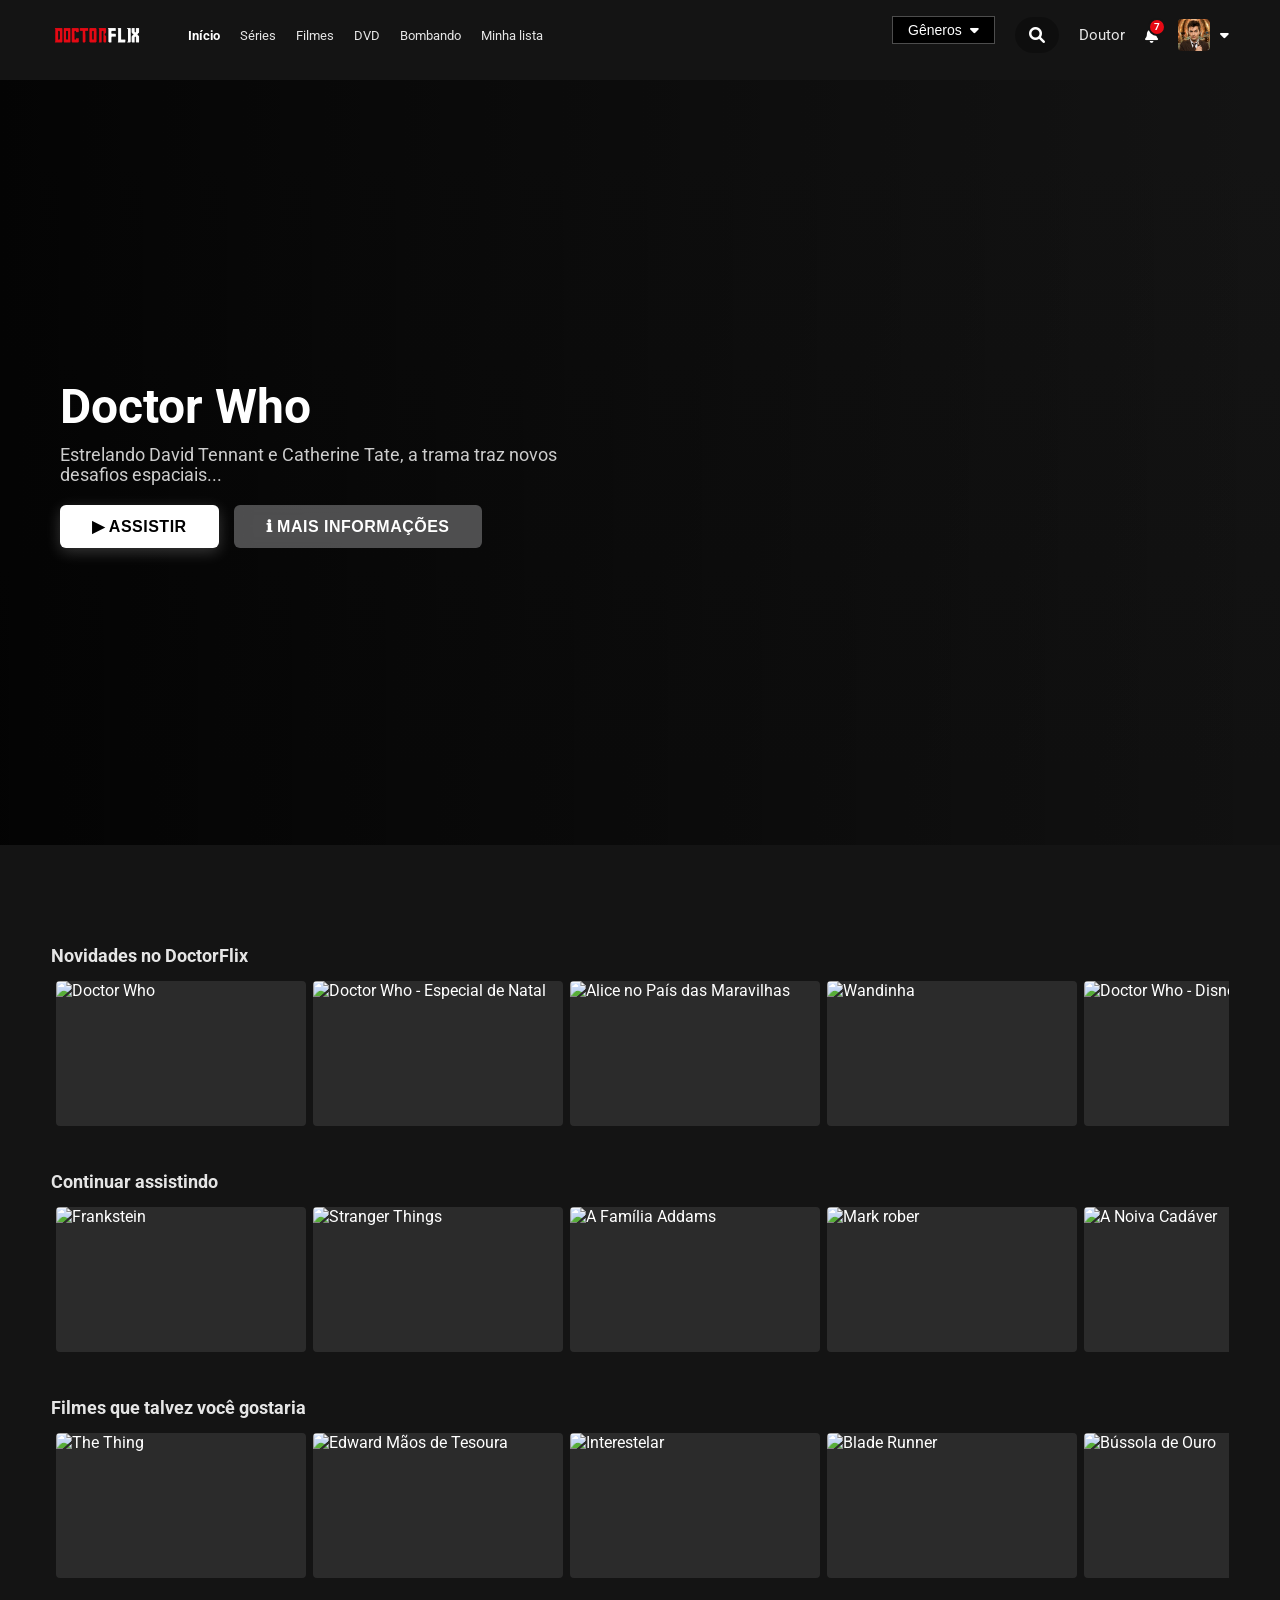
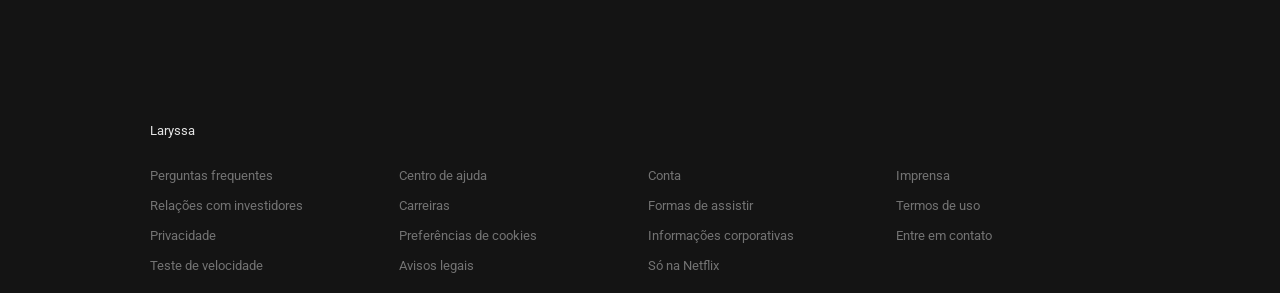
==== commit 35a7f2d7: "notificações funcionais e aba de DVD" ====
--- a/catalogo.html
+++ b/catalogo.html
@@ -28,7 +28,7 @@
                 <li><a href="javascript:void(0)" onclick="mudarFiltro('todos')" class="active">Início</a></li>
                 <li><a href="javascript:void(0)" onclick="mudarFiltro('series')">Séries</a></li>
                 <li><a href="javascript:void(0)" onclick="mudarFiltro('filmes')">Filmes</a></li>
-                <li><a href="javascript:void(0)" onclick="mudarFiltro('jogos')">Jogos</a></li>
+                <li><a href="javascript:void(0)" onclick="mudarFiltro('dvd')">DVD</a></li>
                 <li><a href="javascript:void(0)" onclick="mudarFiltro('bombando')">Bombando</a></li>
                 <li><a href="javascript:void(0)" onclick="mudarFiltro('minha-lista')">Minha lista</a></li>
                 </ul>
@@ -106,7 +106,7 @@
 
     <section id="filmes"></section>
 
-    <section id="jogos"></section>
+    <section id="dvd"></section>
 
     <section id="bombando"></section>
 
--- a/css/catalogo.css
+++ b/css/catalogo.css
@@ -161,14 +161,36 @@
 .notification-header button {
     background: none;
     border: none;
-    color: var(--netflix-red);
+    color: #a855f7;
     cursor: pointer;
     font-size: 12px;
     transition: all 0.2s ease;
 }
 
 .notification-header button:hover {
-    color: white;
+    color: #d946ef;
+}
+
+.notification-header-buttons {
+    display: flex;
+    gap: 12px;
+    align-items: center;
+}
+
+.btn-delete-notifications {
+    display: flex;
+    align-items: center;
+    justify-content: center;
+    width: 28px;
+    height: 28px;
+    border-radius: 4px;
+    background: rgba(212, 13, 252, 0.1) !important;
+    padding: 0 !important;
+}
+
+.btn-delete-notifications:hover {
+    background: rgba(212, 13, 252, 0.2) !important;
+    transform: scale(1.05);
 }
 
 .notification-item {
@@ -179,21 +201,50 @@
     align-items: flex-start;
     cursor: pointer;
     transition: background 0.2s ease;
+    position: relative;
 }
 
 .notification-item:hover {
-    background-color: rgba(255, 255, 255, 0.05);
+    background-color: rgba(168, 85, 247, 0.1);
 }
 
 .notification-item.unread {
-    background-color: rgba(229, 9, 20, 0.1);
+    background-color: rgba(168, 85, 247, 0.15);
+    border-left: 4px solid #a855f7;
+    padding-left: 12px;
+}
+
+.notification-delete-btn {
+    position: absolute;
+    right: 12px;
+    top: 50%;
+    transform: translateY(-50%);
+    background: none;
+    border: none;
+    color: #707070;
+    font-size: 14px;
+    cursor: pointer;
+    padding: 4px 8px;
+    display: none;
+    transition: all 0.2s ease;
+    border-radius: 4px;
+}
+
+.notification-item:hover .notification-delete-btn {
+    display: block;
+    color: #ff6b6b;
+}
+
+.notification-delete-btn:hover {
+    background-color: rgba(255, 107, 107, 0.2);
+    color: #ff4444;
 }
 
 .notification-icon {
     font-size: 18px;
     min-width: 24px;
     text-align: center;
-    color: var(--netflix-red);
+    color: #a855f7;
 }
 
 .notification-content {
@@ -630,6 +681,56 @@
     50% { box-shadow: 0 0 25px #d946ef, inset 0 0 15px rgba(217, 70, 239, 0.7); }
 }
 
+/* NOTIFICAÇÃO DE LISTA */
+.notificacao-lista {
+    position: fixed;
+    bottom: 30px;
+    left: 50%;
+    transform: translateX(-50%) translateY(120px);
+    background: linear-gradient(135deg, rgba(168, 85, 247, 0.95), rgba(212, 13, 252, 0.95));
+    color: white;
+    padding: 16px 24px;
+    border-radius: 8px;
+    display: flex;
+    align-items: center;
+    gap: 12px;
+    font-size: 14px;
+    font-weight: 600;
+    z-index: 10001;
+    box-shadow: 0 8px 32px rgba(168, 85, 247, 0.4);
+    backdrop-filter: blur(10px);
+    border: 1px solid rgba(255, 255, 255, 0.2);
+    transition: transform 0.4s cubic-bezier(0.34, 1.56, 0.64, 1);
+    pointer-events: none;
+}
+
+.notificacao-lista.visible {
+    transform: translateX(-50%) translateY(0);
+}
+
+.notificacao-lista i {
+    font-size: 18px;
+    animation: checkPulse 0.6s ease-out;
+}
+
+@keyframes checkPulse {
+    0% { 
+        transform: scale(0) rotate(-45deg);
+        opacity: 0;
+    }
+    50% {
+        transform: scale(1.2);
+    }
+    100% { 
+        transform: scale(1) rotate(0);
+        opacity: 1;
+    }
+}
+
+.notificacao-lista span {
+    letter-spacing: 0.3px;
+}
+
 /* Footer */
 footer {
     padding: 0 4%;
@@ -769,10 +870,11 @@
   background: rgba(0,0,0,0.8);
   display: none;
   justify-content: center;
-  align-items: center;
+  align-items: flex-start;
   z-index: 10000;
   overflow: hidden;
   padding: 20px;
+  padding-top: 100px;
 }
 
 /* Container que segura o iframe */
@@ -801,8 +903,8 @@
 
 .modal-content {
   background: #141414;
-  width: 90%;
-  max-width: 900px;
+  width: 85%;
+  max-width: 700px;
   max-height: none;
   min-height: auto;
   border-radius: 10px;
@@ -1005,6 +1107,7 @@
     position: relative;
     display: inline-block;
     margin-left: 20px;
+    padding-bottom: 10px;
 }
 
 /* O Botão principal */
@@ -1020,6 +1123,8 @@
     align-items: center;
     gap: 8px;
     transition: 0.3s;
+    position: relative;
+    z-index: 1001;
 }
 
 .genre-button:hover {
@@ -1030,11 +1135,36 @@
 .genre-content {
     display: none; /* Escondido por padrão */
     position: absolute;
-    background-color: rgba(0, 0, 0, 0.9);
-    min-width: 160px;
-    box-shadow: 0px 8px 16px 0px rgba(0,0,0,0.5);
-    border: 1px solid rgba(255,255,255,0.1);
+    background-color: rgba(0, 0, 0, 0.95);
+    min-width: 220px;
+    max-height: 420px;
+    overflow-y: auto;
+    overflow-x: hidden;
+    box-shadow: 0px 12px 24px rgba(0,0,0,0.7);
+    border: 1px solid rgba(255,255,255,0.15);
     z-index: 1000;
+    top: 40px;
+    left: 0;
+    border-radius: 6px;
+}
+
+/* Scrollbar Styling */
+.genre-content::-webkit-scrollbar {
+    width: 8px;
+}
+
+.genre-content::-webkit-scrollbar-track {
+    background: transparent;
+}
+
+.genre-content::-webkit-scrollbar-thumb {
+    background: rgba(255,255,255,0.3);
+    border-radius: 4px;
+    transition: background 0.2s ease;
+}
+
+.genre-content::-webkit-scrollbar-thumb:hover {
+    background: rgba(255,255,255,0.5);
 }
 
 /* Links dentro do menu */
@@ -1044,36 +1174,37 @@
     text-decoration: none;
     display: block;
     font-size: 13px;
-    transition: 0.2s;
+    transition: all 0.2s ease;
+    white-space: nowrap;
 }
 
 .genre-content a:hover {
-    background-color: rgba(255,255,255,0.1);
+    background-color: rgba(141, 9, 229, 0.3);
     color: white;
+    padding-left: 20px;
 }
 
 /* Mostra o menu quando passa o mouse */
 .genre-menu:hover .genre-content {
     display: block;
+}
+
+/* Manter menu visível quando hover no conteúdo */
+.genre-content:hover {
+    display: block !important;
 }
 
 /* Estilo para marcar qual está ativo */
 .genre-content a.active {
     color: white;
     font-weight: bold;
-    background-color: rgba(255,255,255,0.05);
+    background-color: rgba(112, 9, 229, 0.2);
 }
 
 /* Quando o mouse passa no menu, o botão ganha destaque */
 .genre-menu:hover .genre-button {
     background: rgba(212, 13, 252, 0.1);
     border-radius: 4px;
-    padding: 5px 10px;
-}
-
-/* Efeito de transição suave nos links do menu */
-.genre-content a {
-    transition: all 0.2s ease-in-out;
 }
 
 /* Container da busca */
@@ -1091,7 +1222,7 @@
 .search-box.active {
     background: rgba(255, 255, 255, 0.15);
     border: 2px solid rgba(255, 255, 255, 0.3);
-    box-shadow: 0 0 20px rgba(229, 9, 20, 0.3);
+    box-shadow: 0 0 20px rgba(112, 9, 229, 0.3);
 }
 
 /* O campo de texto */
@@ -1142,8 +1273,9 @@
     /* HEADER: Mantém Lupa e Perfil organizados */
     .nav-links, .navbar nav, .kids-link, .nav-notification, .genre-menu { display: none !important; }
     .navbar { padding: 10px 15px !important; }
-    .mobile-nav-select { display: flex !important; color: white; font-weight: bold; align-items: center; gap: 5px; cursor: pointer; }
+    .mobile-nav-select { display: flex !important; color: white; font-weight: bold; align-items: center; gap: 5px; cursor: pointer; transition: opacity 0.3s ease, visibility 0.3s ease; }
     .navbar-right { display: flex !important; gap: 15px; align-items: center; }
+    
     .profile-icon { width: 35px !important; height: 35px !important; display: block !important; }
     
     /* SINO VISÍVEL NO MOBILE */
@@ -1200,15 +1332,36 @@
     }
 
     /* LUPA (Conserto visual) */
-    .search-box.active input { width: 150px !important; }
+    .search-box {
+        flex: 0 0 auto;
+        width: auto;
+        transition: all 0.3s ease;
+    }
+    
+    .search-box.active {
+        flex: 1;
+        width: 100%;
+        margin: 0 !important;
+    }
+    
+    .search-box.active #search-input { 
+        width: calc(100% - 30px) !important;
+        opacity: 1 !important;
+        margin-left: 8px !important;
+        padding: 5px 8px !important;
+    }
+    
+    .search-box.active .search-icon {
+        flex-shrink: 0;
+    }
 
      /* 1. Alarga o modal e deixa a altura fluida */
     .modal-content {
-        width: 92% !important; /* Mais gordinho lateralmente */
+        width: 92% !important; 
         max-width: 500px !important;
         height: auto !important; 
-        max-height: 90vh !important;
-        overflow-y: auto !important; /* Se o texto for longo, ele rola dentro */
+        max-height: 80vh !important;
+        overflow-y: auto !important;
         border-radius: 8px !important;
         display: flex !important;
         flex-direction: column !important;
@@ -1242,13 +1395,13 @@
 
     .modal-tab-btn:hover {
         color: white;
-        background: rgba(229, 9, 20, 0.1);
+        background: rgba(192, 9, 229, 0.1);
     }
 
     .modal-tab-btn.active {
         color: white;
         border-bottom-color: var(--netflix-red);
-        background: rgba(229, 9, 20, 0.15);
+        background: rgba(141, 9, 229, 0.15);
     }
 
     .modal-tab-content {
@@ -1282,18 +1435,30 @@
     #tab-capa img {
         width: 100%;
         display: block;
-        max-height: 400px;
+        max-height: 450px;
         object-fit: cover;
+        object-position: center top;
     }
 
     #tab-info {
         width: 100%;
         overflow-y: auto;
-        max-height: none;
+        max-height: 70vh;
+        background-color: #141414 !important;
+        padding: 0 !important;
     }
 
     #tab-info #container-info {
         display: block !important;
+        background-color: #141414 !important;
+        width: 100%;
+    }
+    
+    #tab-info .modal-info {
+        background-color: #141414 !important;
+        padding: 20px 15px !important;
+        margin: 0 !important;
+        min-height: auto;
     }
 
 /* 1. Mata o espaço embaixo da imagem e do vídeo */
@@ -1343,18 +1508,74 @@
     /* VITRINE DE FILMES */
     .movie-card { flex: 0 0 110px !important; height: 160px !important; }
     .card-details { display: none !important; }
+    
+    /* MOSTRAR GÊNEROS NO MOBILE */
+    .card-details.mobile-genre-visible {
+        display: flex !important;
+        position: absolute;
+        bottom: 0;
+        left: 0;
+        right: 0;
+        background: linear-gradient(to top, rgba(0,0,0,0.95), rgba(0,0,0,0.7));
+        padding: 8px;
+        height: auto;
+        flex-direction: column;
+        justify-content: flex-end;
+    }
+    
+    .card-details.mobile-genre-visible .details-buttons { display: none !important; }
+    .card-details.mobile-genre-visible .details-info { display: none !important; }
+    
+    .card-details.mobile-genre-visible .details-tags {
+        display: flex !important;
+        gap: 4px;
+        font-size: 10px;
+        color: #b3b3b3;
+        margin-top: 0;
+        flex-wrap: wrap;
+    }
+    
+    .card-details.mobile-genre-visible .details-tags span:not(:last-child)::after {
+        content: "•";
+        color: #666;
+        margin-left: 4px;
+    }
 
     /* MENU NAVEGAR */
     .nav-dropdown-mobile {
         position: fixed; top: 0; left: 0; width: 100%; height: 100%;
-        background: rgba(0,0,0,0.9); z-index: 100000;
-        display: flex; justify-content: center; align-items: center;
+        background: rgba(0,0,0,0.85); z-index: 100000;
+        display: flex; justify-content: center; align-items: flex-start; padding-top: 20px;
+        animation: slideIn 0.3s ease;
+    }
+    @keyframes slideIn {
+        from { background: rgba(0,0,0,0); }
+        to { background: rgba(0,0,0,0.85); }
     }
     .nav-dropdown-content {
-        background: #141414; width: 80%; border-radius: 10px;
+        background: #141414; width: 90%; max-height: calc(100vh - 60px); border-radius: 12px;
         display: flex; flex-direction: column; text-align: center;
-    }
-    .nav-dropdown-content span { padding: 15px; color: white; border-bottom: 1px solid #222; }
+        overflow-y: auto; overflow-x: hidden;
+        box-shadow: 0 15px 50px rgba(0,0,0,0.9);
+    }
+    .nav-dropdown-content p {
+        margin: 10px 0 6px 0;
+        padding: 6px 0;
+        font-weight: 600;
+        text-transform: uppercase;
+        letter-spacing: 0.5px;
+    }
+    .nav-dropdown-content span { 
+        padding: 13px 16px; color: white; border-bottom: 1px solid #222;
+        transition: all 0.2s ease;
+        cursor: pointer;
+        font-size: 14px;
+    }
+    .nav-dropdown-content span:hover { 
+        background: rgba(203, 9, 229, 0.15);
+        color: var(--netflix-red);
+    }
+    .nav-dropdown-content hr { margin: 6px 0; border: none; border-top: 1px solid #222; }
 
     /* Estilização dos botões de Like/Lista */
     .btn-icon { 
@@ -1411,6 +1632,15 @@
 }
 }
 
+/* Notificação no mobile */
+@media (max-width: 768px) {
+    .notificacao-lista {
+        bottom: 20px;
+        padding: 14px 20px;
+        font-size: 13px;
+    }
+}
+
 /* Ajuste para celulares muito pequenos */
 @media (max-width: 380px) {
     #modal-title { font-size: 1.2rem !important; }
@@ -1438,7 +1668,7 @@
 /* Estilos para containers PC (-pc suffix) */
 #container-video-pc {
     width: 100%;
-    height: 450px;
+    height: 300px;
     background-color: #000;
     display: none;
     position: relative;
@@ -1456,15 +1686,131 @@
 #container-info-pc {
     width: 100%;
     display: none;
-    padding: 20px;
+    padding: 15px 20px;
+    max-height: 400px;
+    overflow-y: auto;
 }
 
 #modal-poster-pc {
     width: 100%;
-    max-height: 400px;
+    max-height: 280px;
     object-fit: cover;
     object-position: center;
     border-radius: 6px;
     display: block;
-    margin: 0;
+    margin: 0 0 15px 0;
+}
+
+/* OTIMIZAÇÃO PARA TELEVISORES (1920px+) */
+@media (min-width: 1920px) {
+    body {
+        font-size: 16px;
+    }
+    
+    .navbar {
+        height: 90px;
+        padding: 0 5%;
+    }
+    
+    .logo {
+        width: 120px;
+    }
+    
+    .nav-links {
+        gap: 30px;
+        font-size: 15px;
+    }
+    
+    .hero {
+        height: 90vh;
+        padding: 80px;
+    }
+    
+    .hero-title {
+        font-size: 4rem;
+    }
+    
+    .hero-description {
+        font-size: 1.3rem;
+        margin-bottom: 30px;
+    }
+    
+    .hero-buttons button {
+        padding: 16px 48px;
+        font-size: 18px;
+    }
+    
+    .sliders-container {
+        padding: 0 5%;
+        padding-top: 120px;
+    }
+    
+    .slider-title {
+        font-size: 2vw;
+    }
+    
+    .movie-card {
+        flex: 0 0 320px;
+        width: 320px;
+        height: 180px;
+    }
+    
+    .movie-card:hover {
+        transform: scale(1.15) translateY(-50px);
+    }
+    
+    .handle {
+        width: 60px;
+        height: 60px;
+        font-size: 28px;
+    }
+    
+    .modal-content {
+        width: 75%;
+        max-width: 1200px;
+    }
+    
+    #container-video {
+        height: 550px;
+    }
+    
+    .modal-info {
+        padding: 30px;
+    }
+    
+    .modal-info h2 {
+        font-size: 2rem;
+        margin-bottom: 15px;
+    }
+    
+    .modal-info .synopsis {
+        font-size: 1.1rem;
+        margin-bottom: 30px;
+    }
+    
+    .modal-info .meta-list li {
+        font-size: 1.05rem;
+        margin-bottom: 12px;
+    }
+    
+    .notificacao-lista {
+        padding: 20px 32px;
+        font-size: 16px;
+        bottom: 50px;
+        right: 50px;
+        transform: translateX(0) translateY(120px);
+    }
+    
+    .notificacao-lista.visible {
+        transform: translateX(0) translateY(0);
+    }
+    
+    footer {
+        font-size: 15px;
+        padding: 0 5%;
+    }
+    
+    .footer-links {
+        grid-template-columns: repeat(5, 1fr);
+    }
 }
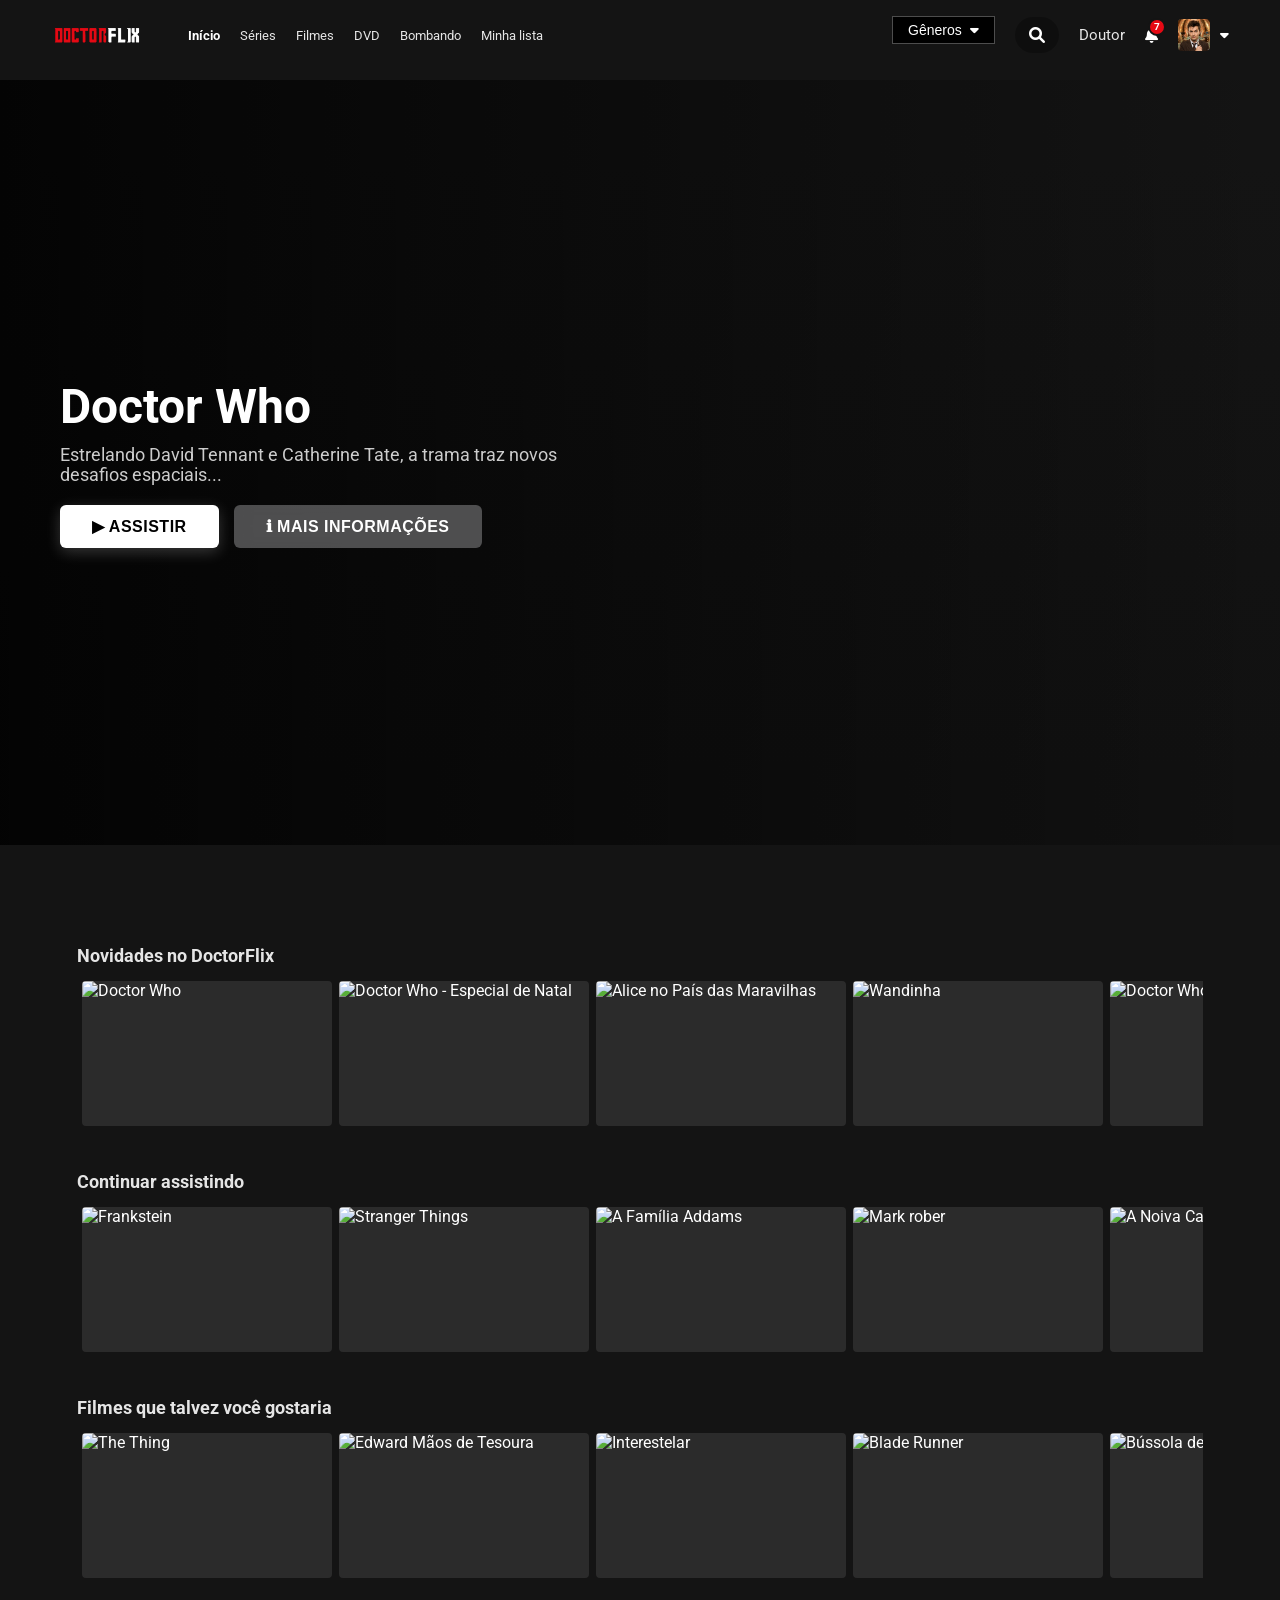
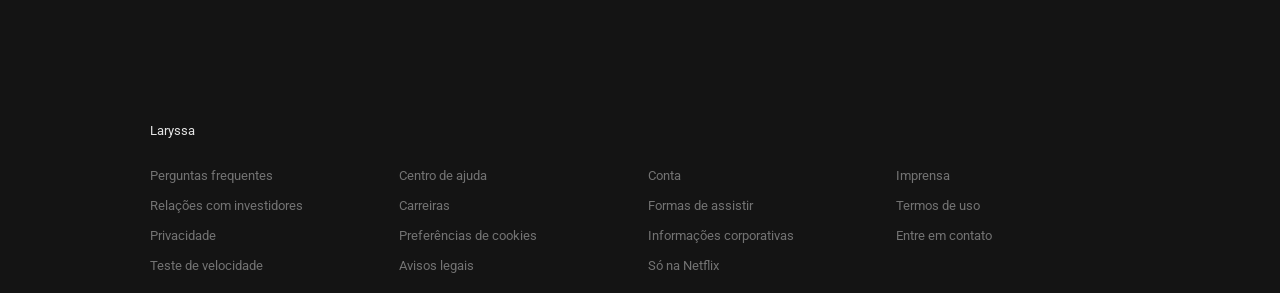
==== commit d74839cc: "testes" ====
--- a/catalogo.html
+++ b/catalogo.html
@@ -140,6 +140,30 @@
         </div>
     </footer>
 
+    <!-- Bottom Navigation (Mobile Only) -->
+    <nav class="bottom-nav" id="bottom-nav">
+        <button class="nav-bottom-item" onclick="mudarFiltro('todos')">
+            <i class="fas fa-home"></i>
+            <span>Início</span>
+        </button>
+        <button class="nav-bottom-item" onclick="mudarFiltro('series')">
+            <i class="fas fa-tv"></i>
+            <span>Séries</span>
+        </button>
+        <button class="nav-bottom-item" onclick="mudarFiltro('filmes')">
+            <i class="fas fa-film"></i>
+            <span>Filmes</span>
+        </button>
+        <button class="nav-bottom-item" onclick="mudarFiltro('minha-lista')">
+            <i class="fas fa-heart"></i>
+            <span>Minha Lista</span>
+        </button>
+        <button class="nav-bottom-item" onclick="mostrarGeneros()">
+            <i class="fas fa-bars"></i>
+            <span>Gêneros</span>
+        </button>
+    </nav>
+
     <script src="https://www.youtube.com/iframe_api"></script>
 
     <script type="module" src="catalogo/js/main.js"></script>
--- a/css/catalogo.css
+++ b/css/catalogo.css
@@ -299,7 +299,7 @@
 
 /* Sliders & Carousel */
 .sliders-container {
-    padding: 0 4%;
+    padding: 0 6%;
     padding-top: 100px;
     padding-bottom: 100px;
     position: relative;
@@ -457,6 +457,44 @@
     border-radius: 4px;
     transition: opacity 0.3s;
     pointer-events: none;
+}
+
+/* ========== DVDs ESTILO ========== */
+.dvd-row .movie-card {
+    flex: 0 0 280px;
+    width: 280px;
+    height: 415px;
+    aspect-ratio: 13.5 / 19;
+}
+
+/* Remover preview e botões de DVDs (PC) */
+.dvd-row .movie-card iframe {
+    display: none !important;
+}
+
+.dvd-row .movie-card .card-details {
+    display: none !important;
+}
+
+.dvd-row .movie-card .progress-bar-container {
+    display: none !important;
+}
+
+/* Animação de hover para DVDs */
+.dvd-row .movie-card {
+    perspective: 1000px;
+}
+
+.dvd-row .movie-card:hover {
+    transform: scale(1.1) rotateY(-15deg) translateZ(50px);
+}
+
+.dvd-row .movie-card img {
+    transition: transform 0.4s cubic-bezier(0.68, -0.55, 0.265, 1.55);
+}
+
+.dvd-row .movie-card:hover img {
+    transform: scaleX(-1);
 }
 
 .movie-card iframe.playing {
@@ -1266,17 +1304,117 @@
     transform: scale(1.1);
 }
 
-.mobile-nav-select { display: none; }
+.mobile-nav-select { display: none !important; }
+
+/* ============================================ */
+/* BOTTOM NAVIGATION BAR (Mobile Only) */
+/* ============================================ */
+.bottom-nav {
+    position: fixed;
+    bottom: 0;
+    left: 0;
+    right: 0;
+    width: 100%;
+    height: 70px;
+    background: linear-gradient(to top, rgba(20, 20, 20, 0.95), rgba(20, 20, 20, 0.85));
+    backdrop-filter: blur(15px);
+    border-top: 1px solid rgba(168, 85, 247, 0.3);
+    display: flex;
+    justify-content: space-around;
+    align-items: center;
+    z-index: 999;
+    box-shadow: 0 -4px 20px rgba(168, 85, 247, 0.15);
+    display: none;
+}
+
+.nav-bottom-item {
+    display: flex;
+    flex-direction: column;
+    align-items: center;
+    justify-content: center;
+    gap: 5px;
+    background: none;
+    border: none;
+    color: #888;
+    cursor: pointer;
+    width: 100%;
+    height: 100%;
+    transition: all 0.3s ease;
+    font-size: 12px;
+    font-weight: 500;
+    position: relative;
+    padding: 0;
+}
+
+.nav-bottom-item i {
+    font-size: 22px;
+    transition: all 0.3s ease;
+}
+
+.nav-bottom-item span {
+    font-size: 10px;
+    text-transform: uppercase;
+    letter-spacing: 0.3px;
+    transition: all 0.3s ease;
+}
+
+.nav-bottom-item:hover,
+.nav-bottom-item.active {
+    color: #a855f7;
+}
+
+.nav-bottom-item:hover i,
+.nav-bottom-item.active i {
+    transform: scale(1.15);
+    filter: drop-shadow(0 0 8px rgba(168, 85, 247, 0.6));
+}
+
+.nav-bottom-item:hover::before,
+.nav-bottom-item.active::before {
+    content: '';
+    position: absolute;
+    top: 0;
+    left: 50%;
+    transform: translateX(-50%);
+    width: 40%;
+    height: 3px;
+    background: linear-gradient(90deg, transparent, #a855f7, transparent);
+    border-radius: 2px;
+    box-shadow: 0 0 10px rgba(168, 85, 247, 0.6);
+}
 
 
 @media (max-width: 768px) {
-    /* HEADER: Mantém Lupa e Perfil organizados */
-    .nav-links, .navbar nav, .kids-link, .nav-notification, .genre-menu { display: none !important; }
-    .navbar { padding: 10px 15px !important; }
-    .mobile-nav-select { display: flex !important; color: white; font-weight: bold; align-items: center; gap: 5px; cursor: pointer; transition: opacity 0.3s ease, visibility 0.3s ease; }
-    .navbar-right { display: flex !important; gap: 15px; align-items: center; }
-    
-    .profile-icon { width: 35px !important; height: 35px !important; display: block !important; }
+    /* HEADER: Mantém Logo, Lupa, Notificação e Perfil apenas */
+    .nav-links, .navbar nav, .kids-link, .genre-menu { display: none !important; }
+    .navbar { padding: 10px 15px !important; height: 65px !important; }
+    .mobile-nav-select { display: none !important; }
+    .navbar-right { display: flex !important; gap: 12px !important; align-items: center; }
+    
+    /* MOSTRAR BOTTOM NAV */
+    .bottom-nav {
+        display: flex !important;
+    }
+    
+    /* Adicionar padding-bottom para não cobrir conteúdo */
+    body {
+        padding-bottom: 70px;
+    }
+    
+    main.sliders-container {
+        padding-bottom: 20px !important;
+    }
+    
+    .profile-icon { width: 32px !important; height: 32px !important; display: block !important; }
+    
+    .profile-menu {
+        display: flex !important;
+        gap: 5px !important;
+    }
+    
+    .profile-menu i {
+        display: none !important;
+    }
     
     /* SINO VISÍVEL NO MOBILE */
     .nav-notification {
@@ -1286,7 +1424,7 @@
     }
     
     .nav-notification .icon {
-        font-size: 20px !important;
+        font-size: 18px !important;
     }
      .slider-title { font-size: 1.5rem !important; margin-left: 15px !important; margin-top: 20px !important; } /* Letras maiores nas fileiras */
     
@@ -1360,11 +1498,12 @@
         width: 92% !important; 
         max-width: 500px !important;
         height: auto !important; 
-        max-height: 80vh !important;
+        max-height: calc(100vh - 100px) !important;
         overflow-y: auto !important;
         border-radius: 8px !important;
         display: flex !important;
         flex-direction: column !important;
+        padding-bottom: 20px !important;
     }
 
     /* SISTEMA DE ABAS NO MOBILE */
@@ -1668,7 +1807,7 @@
 /* Estilos para containers PC (-pc suffix) */
 #container-video-pc {
     width: 100%;
-    height: 300px;
+    height: 450px;
     background-color: #000;
     display: none;
     position: relative;
@@ -1683,18 +1822,39 @@
     object-fit: contain;
 }
 
+/* Customizar scrollbar do modal */
+#container-info-pc::-webkit-scrollbar {
+    width: 8px;
+}
+
+#container-info-pc::-webkit-scrollbar-track {
+    background: rgba(0, 0, 0, 0.1);
+    border-radius: 4px;
+}
+
+#container-info-pc::-webkit-scrollbar-thumb {
+    background: linear-gradient(180deg, #a855f7, #7e3fff);
+    border-radius: 4px;
+    box-shadow: inset 0 0 6px rgba(168, 85, 247, 0.3);
+}
+
+#container-info-pc::-webkit-scrollbar-thumb:hover {
+    background: linear-gradient(180deg, #d946ef, #a855f7);
+    box-shadow: inset 0 0 8px rgba(217, 70, 239, 0.5);
+}
+
 #container-info-pc {
     width: 100%;
     display: none;
     padding: 15px 20px;
-    max-height: 400px;
+    max-height: 500px;
     overflow-y: auto;
 }
 
 #modal-poster-pc {
     width: 100%;
-    max-height: 280px;
-    object-fit: cover;
+    max-height: 350px;
+    object-fit: contain;
     object-position: center;
     border-radius: 6px;
     display: block;
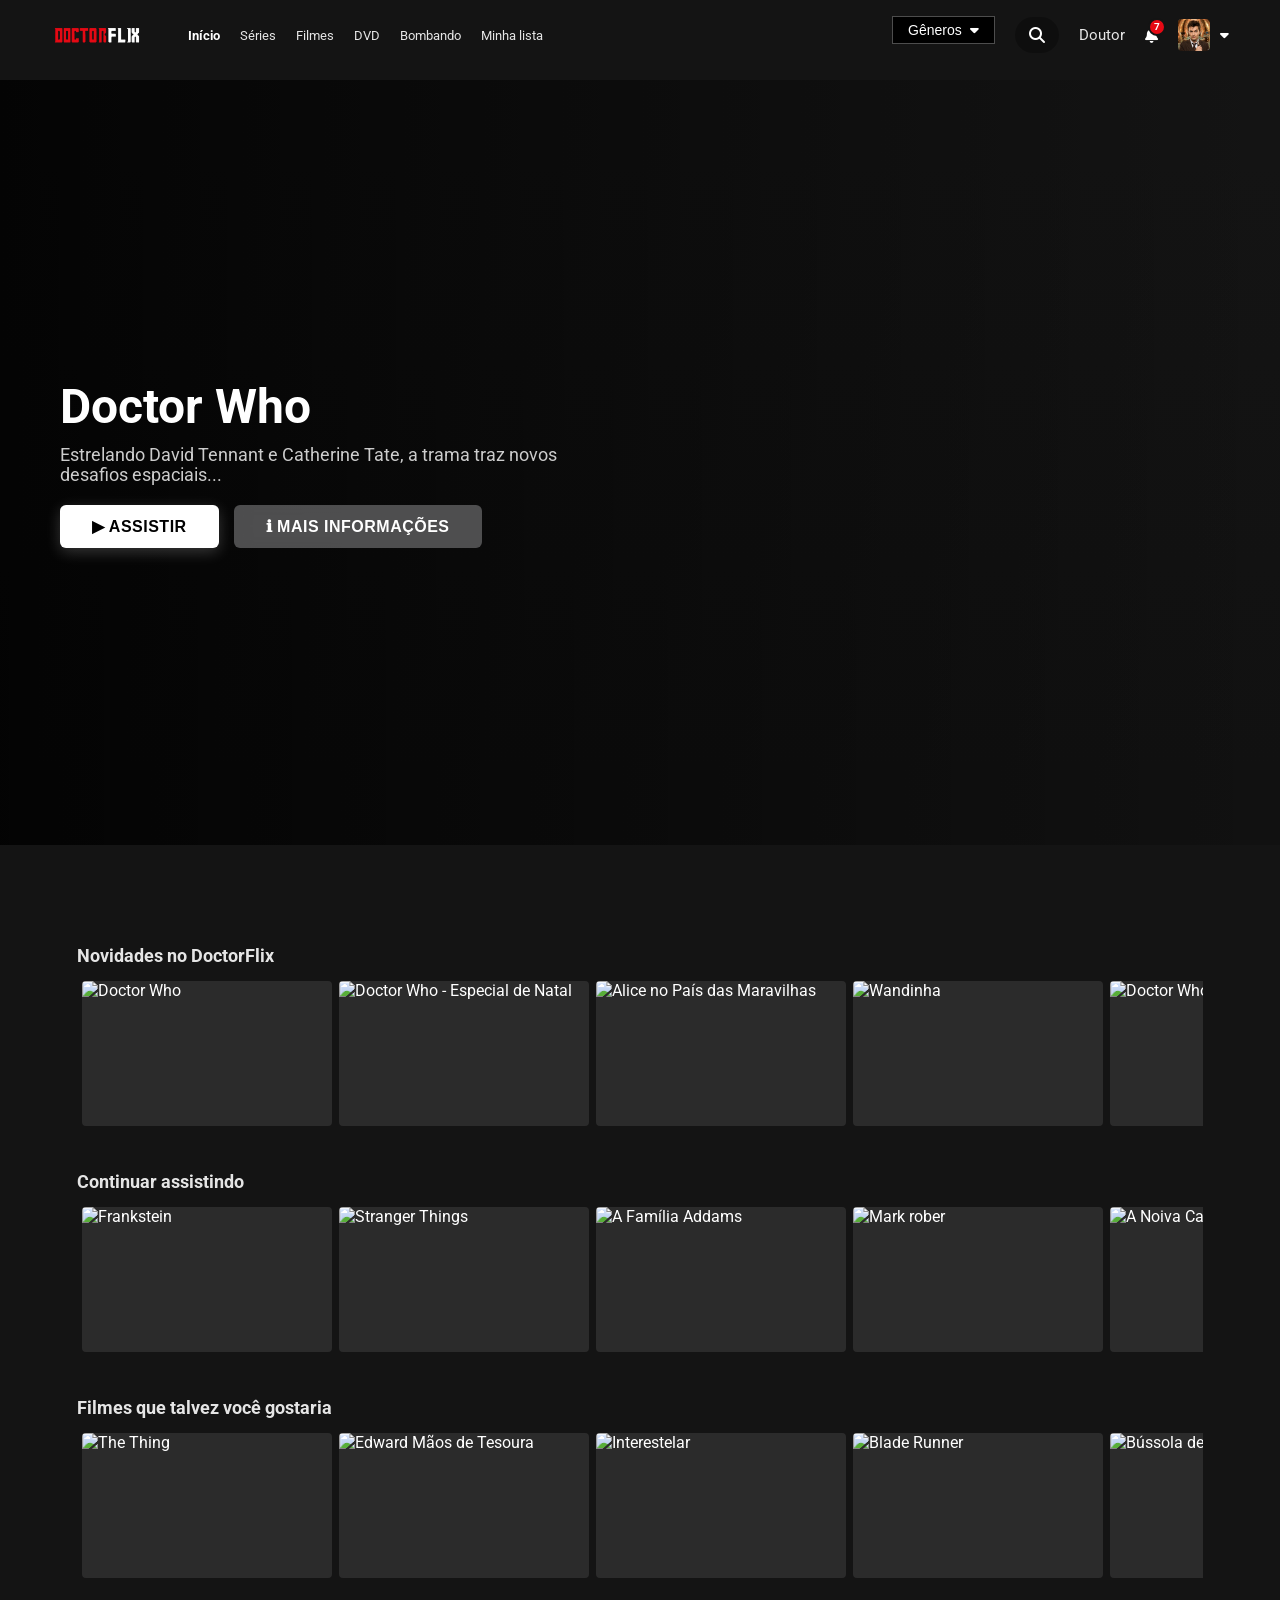
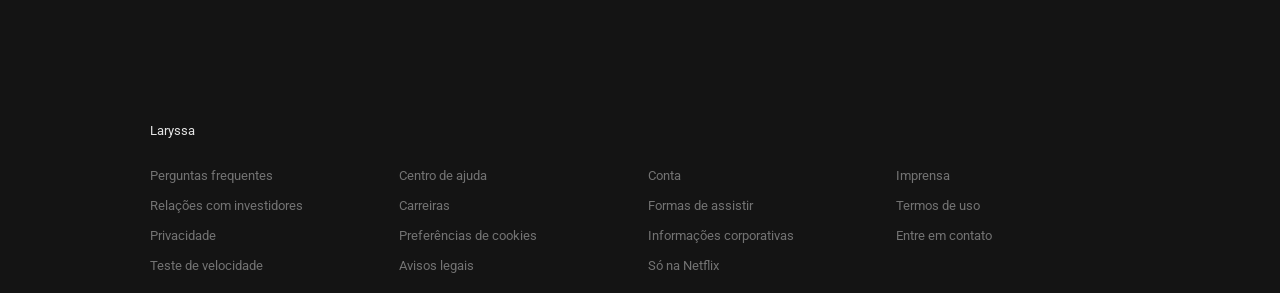
==== commit 9811f4ea: "corrigido alguns bugs no mobile" ====
--- a/catalogo.html
+++ b/catalogo.html
@@ -6,7 +6,8 @@
     <meta name="viewport" content="width=device-width, initial-scale=1.0">
     <title>DoctorFlix</title>
     <link rel="stylesheet" href="css/catalogo.css">
-    <link href="https://cdnjs.cloudflare.com/ajax/libs/font-awesome/6.0.0/css/all.min.css" rel="stylesheet">
+    <!-- Font Awesome - CDN alternativo (jsDelivr) -->
+    <link rel="stylesheet" href="https://cdn.jsdelivr.net/npm/@fortawesome/fontawesome-free@6.4.0/css/all.min.css">
     <link href="https://fonts.googleapis.com/css2?family=Roboto:wght@300;400;500;700&display=swap" rel="stylesheet">
     <link rel="icon" href="data:,">
 </head>
--- a/css/catalogo.css
+++ b/css/catalogo.css
@@ -459,12 +459,14 @@
     pointer-events: none;
 }
 
-/* ========== DVDs ESTILO ========== */
+/* ========== DVDs ESTILO ISOLADO ========== */
 .dvd-row .movie-card {
-    flex: 0 0 280px;
-    width: 280px;
-    height: 415px;
-    aspect-ratio: 13.5 / 19;
+    flex: 0 0 160px !important;
+    width: 160px !important;
+    height: 240px !important;
+    aspect-ratio: 13.5 / 19 !important;
+    perspective: 1000px;
+    border-radius: 6px;
 }
 
 /* Remover preview e botões de DVDs (PC) */
@@ -480,17 +482,20 @@
     display: none !important;
 }
 
-/* Animação de hover para DVDs */
-.dvd-row .movie-card {
-    perspective: 1000px;
-}
-
+/* Imagem do DVD */
+.dvd-row .movie-card img {
+    width: 100%;
+    height: 100%;
+    object-fit: cover;
+    border-radius: 6px;
+    transition: transform 0.5s cubic-bezier(0.68, -0.55, 0.265, 1.55);
+}
+
+/* Animação de hover para DVDs - Elegant flip */
 .dvd-row .movie-card:hover {
-    transform: scale(1.1) rotateY(-15deg) translateZ(50px);
-}
-
-.dvd-row .movie-card img {
-    transition: transform 0.4s cubic-bezier(0.68, -0.55, 0.265, 1.55);
+    transform: scale(1.15) rotateY(8deg) rotateX(-5deg);
+    z-index: 999;
+    box-shadow: 0 12px 40px rgba(168, 85, 247, 0.4);
 }
 
 .dvd-row .movie-card:hover img {
@@ -1304,7 +1309,16 @@
     transform: scale(1.1);
 }
 
-.mobile-nav-select { display: none !important; }
+/* MOBILE NAV SELECT - deixar JS gerenciar sua exibição */
+.mobile-nav-select { 
+    display: none; 
+    align-items: center;
+    gap: 8px;
+    cursor: pointer;
+    font-size: 13px;
+    color: #b3b3b3;
+    transition: all 0.3s ease;
+}
 
 /* ============================================ */
 /* BOTTOM NAVIGATION BAR (Mobile Only) */
@@ -1388,7 +1402,7 @@
     /* HEADER: Mantém Logo, Lupa, Notificação e Perfil apenas */
     .nav-links, .navbar nav, .kids-link, .genre-menu { display: none !important; }
     .navbar { padding: 10px 15px !important; height: 65px !important; }
-    .mobile-nav-select { display: none !important; }
+    /* mobile-nav-select gerenciado pelo JS para mostrar/ocultar na busca */
     .navbar-right { display: flex !important; gap: 12px !important; align-items: center; }
     
     /* MOSTRAR BOTTOM NAV */
@@ -1495,15 +1509,15 @@
 
      /* 1. Alarga o modal e deixa a altura fluida */
     .modal-content {
-        width: 92% !important; 
-        max-width: 500px !important;
+        width: 94% !important; 
+        max-width: 520px !important;
         height: auto !important; 
-        max-height: calc(100vh - 100px) !important;
+        max-height: calc(100vh - 80px) !important;
         overflow-y: auto !important;
-        border-radius: 8px !important;
+        border-radius: 10px !important;
         display: flex !important;
         flex-direction: column !important;
-        padding-bottom: 20px !important;
+        padding-bottom: 12px !important;
     }
 
     /* SISTEMA DE ABAS NO MOBILE */
@@ -1521,14 +1535,14 @@
         background: none;
         border: none;
         color: #b3b3b3;
-        padding: 12px;
+        padding: 14px 12px;
         cursor: pointer;
-        font-size: 11px;
+        font-size: 12px;
         font-weight: 600;
         border-bottom: 3px solid transparent;
         transition: all 0.3s ease;
         text-transform: uppercase;
-        letter-spacing: 0.5px;
+        letter-spacing: 0.6px;
         margin-bottom: -2px;
     }
 
@@ -1595,9 +1609,39 @@
     
     #tab-info .modal-info {
         background-color: #141414 !important;
-        padding: 20px 15px !important;
+        padding: 20px 18px !important;
         margin: 0 !important;
         min-height: auto;
+    }
+
+    #tab-info .modal-info h2 {
+        font-size: 1.3rem !important;
+        margin-bottom: 14px !important;
+        color: white !important;
+    }
+
+    #tab-info .modal-info .synopsis {
+        font-size: 14px !important;
+        line-height: 1.6 !important;
+        margin-bottom: 18px !important;
+        color: #ddd !important;
+    }
+
+    #tab-info .modal-info .meta-list {
+        list-style: none !important;
+        padding: 0 !important;
+        margin: 0 !important;
+    }
+
+    #tab-info .modal-info .meta-list li {
+        margin-bottom: 12px !important;
+        font-size: 13px !important;
+        color: #aaa !important;
+        line-height: 1.5 !important;
+    }
+
+    #tab-info .modal-info .meta-list li strong {
+        color: white !important;
     }
 
 /* 1. Mata o espaço embaixo da imagem e do vídeo */
@@ -1680,7 +1724,7 @@
         margin-left: 4px;
     }
 
-    /* MENU NAVEGAR */
+    /* MENU NAVEGAR MOBILE - Aumentado e com melhor espaçamento */
     .nav-dropdown-mobile {
         position: fixed; top: 0; left: 0; width: 100%; height: 100%;
         background: rgba(0,0,0,0.85); z-index: 100000;
@@ -1692,27 +1736,27 @@
         to { background: rgba(0,0,0,0.85); }
     }
     .nav-dropdown-content {
-        background: #141414; width: 90%; max-height: calc(100vh - 60px); border-radius: 12px;
+        background: #141414; width: 95%; max-height: calc(100vh - 60px); border-radius: 12px;
         display: flex; flex-direction: column; text-align: center;
         overflow-y: auto; overflow-x: hidden;
         box-shadow: 0 15px 50px rgba(0,0,0,0.9);
     }
     .nav-dropdown-content p {
-        margin: 10px 0 6px 0;
-        padding: 6px 0;
+        margin: 16px 0 10px 0;
+        padding: 8px 16px;
         font-weight: 600;
         text-transform: uppercase;
         letter-spacing: 0.5px;
     }
     .nav-dropdown-content span { 
-        padding: 13px 16px; color: white; border-bottom: 1px solid #222;
+        padding: 16px 24px; color: #b3b3b3; border-bottom: 1px solid #222;
         transition: all 0.2s ease;
         cursor: pointer;
-        font-size: 14px;
+        font-size: 15px;
     }
     .nav-dropdown-content span:hover { 
         background: rgba(203, 9, 229, 0.15);
-        color: var(--netflix-red);
+        color: white;
     }
     .nav-dropdown-content hr { margin: 6px 0; border: none; border-top: 1px solid #222; }
 
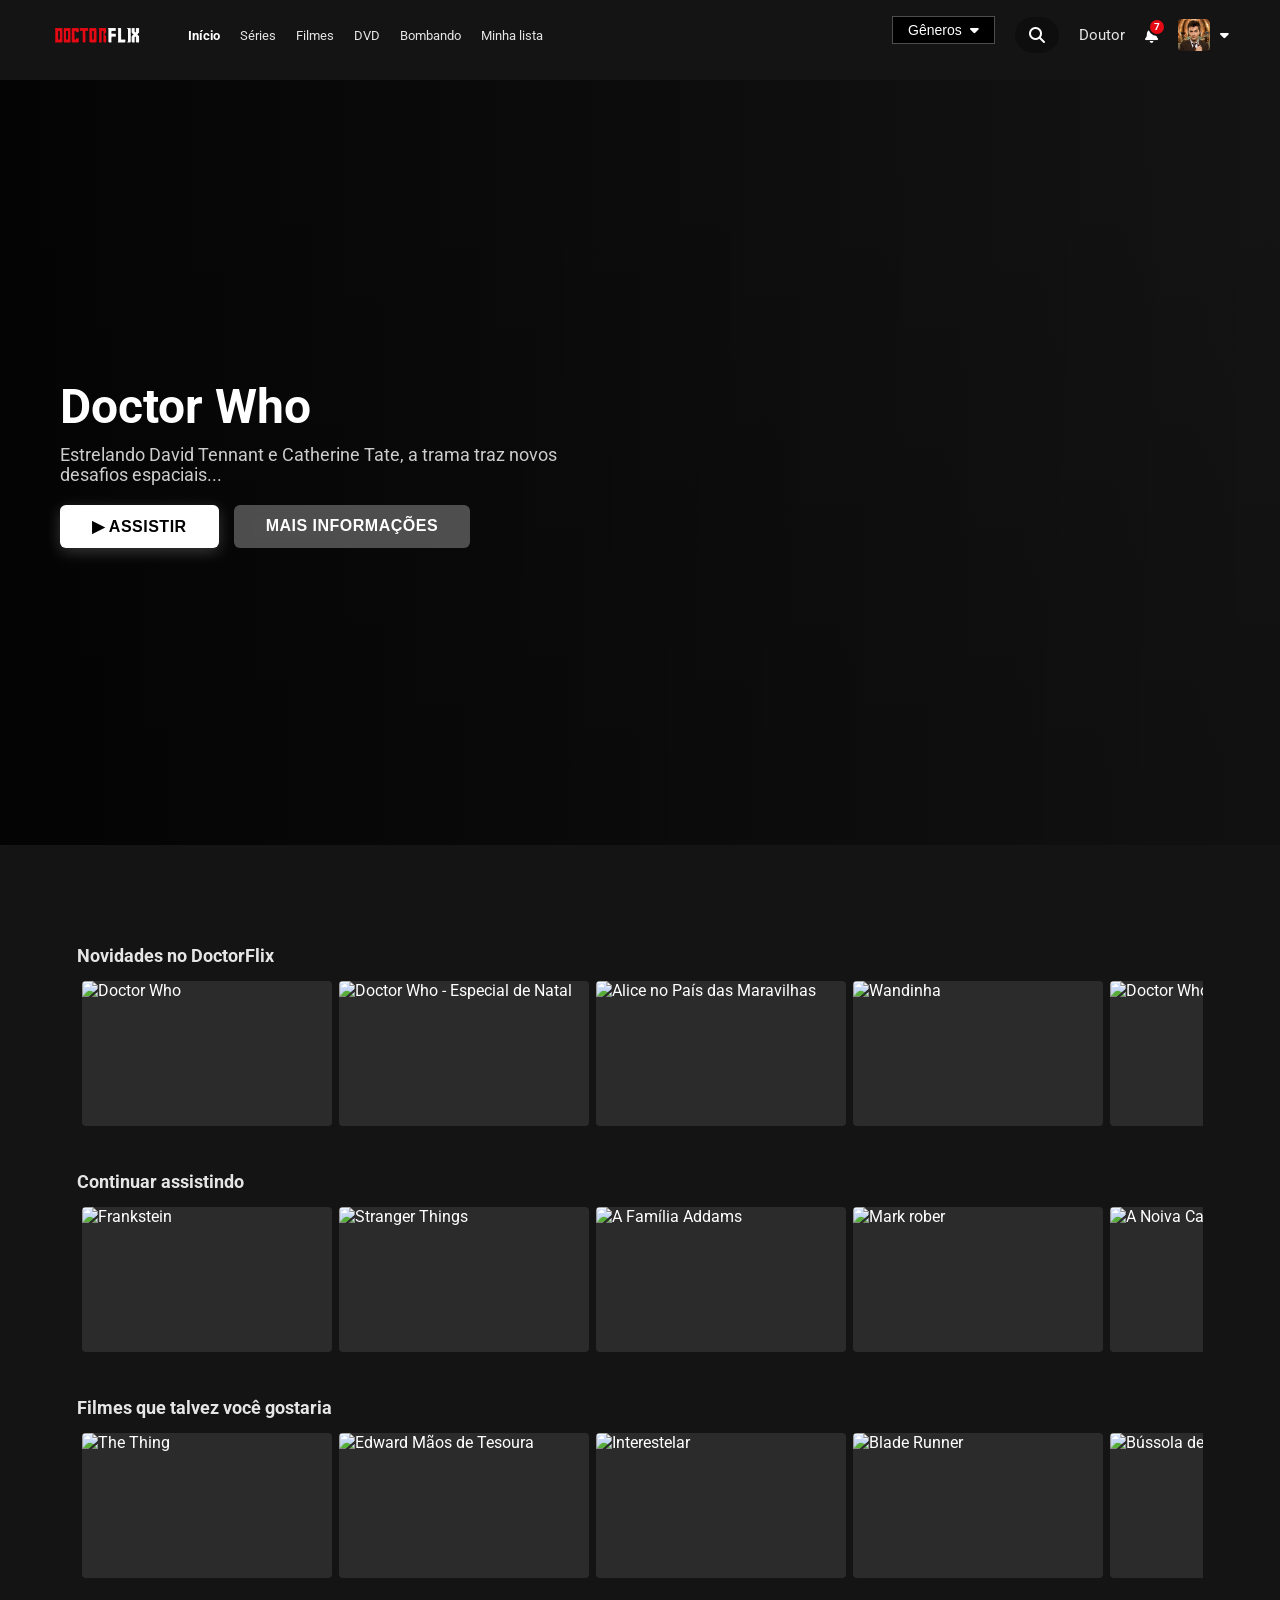
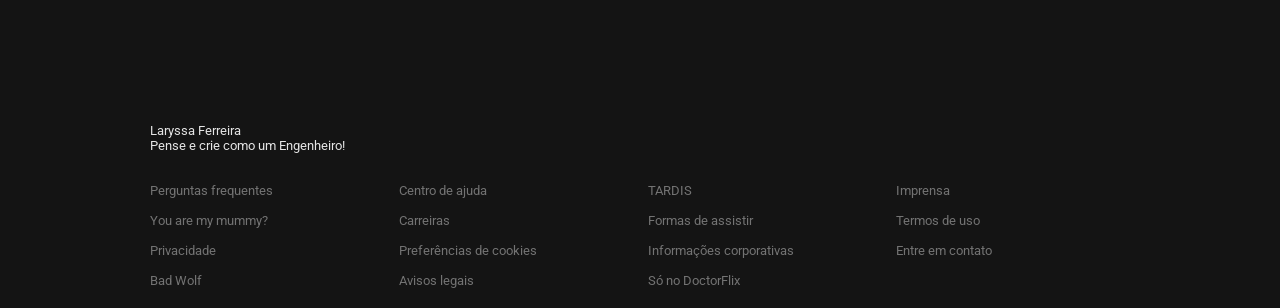
==== commit a75b4011: "alterações" ====
--- a/catalogo.html
+++ b/catalogo.html
@@ -92,7 +92,7 @@
 
     <div class="hero-buttons">
       <button class="btn-play">▶ Assistir</button>
-      <button class="btn-info">ℹ Mais informações</button>
+      <button class="btn-info"> Mais informações</button>
     </div>
   </div>
 </section>
@@ -118,25 +118,27 @@
     <!-- Footer -->
     <footer>
         <div class="footer-content">
-            <a href="https://www.alura.com.br/" target="_blank">
-                <p>Laryssa</p>
+            <a href="https://github.com/LaryssaHtml" target="_blank">
+                <p>Laryssa Ferreira <br> 
+                    Pense e crie como um Engenheiro!</p>
+                
             </a>
             <ul class="footer-links">
-                <li><a href="https://www.alura.com.br/" target="_blank">Perguntas frequentes</a></li>
-                <li><a href="https://www.alura.com.br/" target="_blank">Centro de ajuda</a></li>
-                <li><a href="https://www.alura.com.br/" target="_blank">Conta</a></li>
-                <li><a href="https://www.alura.com.br/" target="_blank">Imprensa</a></li>
-                <li><a href="https://www.alura.com.br/" target="_blank">Relações com investidores</a></li>
-                <li><a href="https://www.alura.com.br/" target="_blank">Carreiras</a></li>
-                <li><a href="https://www.alura.com.br/" target="_blank">Formas de assistir</a></li>
-                <li><a href="https://www.alura.com.br/" target="_blank">Termos de uso</a></li>
-                <li><a href="https://www.alura.com.br/" target="_blank">Privacidade</a></li>
-                <li><a href="https://www.alura.com.br/" target="_blank">Preferências de cookies</a></li>
-                <li><a href="https://www.alura.com.br/" target="_blank">Informações corporativas</a></li>
-                <li><a href="https://www.alura.com.br/" target="_blank">Entre em contato</a></li>
-                <li><a href="https://www.alura.com.br/" target="_blank">Teste de velocidade</a></li>
-                <li><a href="https://www.alura.com.br/" target="_blank">Avisos legais</a></li>
-                <li><a href="https://www.alura.com.br/" target="_blank">Só na Netflix</a></li>
+                <li><a href="#" target="_blank">Perguntas frequentes</a></li>
+                <li><a href="#" target="_blank">Centro de ajuda</a></li>
+                <li><a href="#" target="_blank">TARDIS</a></li>
+                <li><a href="#" target="_blank">Imprensa</a></li>
+                <li><a href="#" target="_blank">You are my mummy?</a></li>
+                <li><a href="#" target="_blank">Carreiras</a></li>
+                <li><a href="#" target="_blank">Formas de assistir</a></li>
+                <li><a href="#" target="_blank">Termos de uso</a></li>
+                <li><a href="#" target="_blank">Privacidade</a></li>
+                <li><a href="#" target="_blank">Preferências de cookies</a></li>
+                <li><a href="#" target="_blank">Informações corporativas</a></li>
+                <li><a href="#" target="_blank">Entre em contato</a></li>
+                <li><a href="#" target="_blank">Bad Wolf</a></li>
+                <li><a href="#" target="_blank">Avisos legais</a></li>
+                <li><a href="#" target="_blank">Só no DoctorFlix</a></li>
             </ul>
         </div>
     </footer>
--- a/css/catalogo.css
+++ b/css/catalogo.css
@@ -189,7 +189,7 @@
 }
 
 .btn-delete-notifications:hover {
-    background: rgba(212, 13, 252, 0.2) !important;
+    background: rgba(204, 26, 240, 0.2) !important;
     transform: scale(1.05);
 }
 
@@ -232,12 +232,12 @@
 
 .notification-item:hover .notification-delete-btn {
     display: block;
-    color: #ff6b6b;
+    color: #78199e;
 }
 
 .notification-delete-btn:hover {
     background-color: rgba(255, 107, 107, 0.2);
-    color: #ff4444;
+    color: #762cb3;
 }
 
 .notification-icon {
@@ -459,14 +459,16 @@
     pointer-events: none;
 }
 
-/* ========== DVDs ESTILO ISOLADO ========== */
+/* ========== DVDs ESTILO ISOLADO - REVELAÇÃO ========== */
 .dvd-row .movie-card {
     flex: 0 0 160px !important;
     width: 160px !important;
     height: 240px !important;
     aspect-ratio: 13.5 / 19 !important;
-    perspective: 1000px;
     border-radius: 6px;
+    overflow: hidden;
+    position: relative;
+    transition: transform 0.4s ease, box-shadow 0.4s ease;
 }
 
 /* Remover preview e botões de DVDs (PC) */
@@ -482,24 +484,66 @@
     display: none !important;
 }
 
-/* Imagem do DVD */
-.dvd-row .movie-card img {
+/* Container do DVD com capa e disco */
+.dvd-row .movie-card {
+    perspective: 1200px;
+}
+
+/* Imagem da Capa (frente do DVD) */
+.dvd-row .movie-card .dvd-capa {
     width: 100%;
     height: 100%;
     object-fit: cover;
     border-radius: 6px;
-    transition: transform 0.5s cubic-bezier(0.68, -0.55, 0.265, 1.55);
-}
-
-/* Animação de hover para DVDs - Elegant flip */
+    position: absolute;
+    top: 0;
+    left: 0;
+    z-index: 2;
+    transition: transform 0.6s cubic-bezier(0.34, 1.56, 0.64, 1);
+    display: block;
+}
+
+/* Imagem do Disco (revelada no hover) */
+.dvd-row .movie-card .dvd-disco {
+    width: 100%;
+    height: 100%;
+    object-fit: cover;
+    border-radius: 6px;
+    position: absolute;
+    top: 0;
+    left: 0;
+    z-index: 1;
+    display: block;
+}
+
+/* Animação de hover para DVDs - Revelação com deslize */
 .dvd-row .movie-card:hover {
-    transform: scale(1.15) rotateY(8deg) rotateX(-5deg);
+    transform: scale(1.15);
     z-index: 999;
-    box-shadow: 0 12px 40px rgba(168, 85, 247, 0.4);
-}
-
-.dvd-row .movie-card:hover img {
-    transform: scaleX(-1);
+    box-shadow: 0 12px 40px rgba(168, 85, 247, 0.5), inset -5px 0 20px rgba(168, 85, 247, 0.2);
+}
+
+/* Capa desliza para a direita revelando o disco */
+.dvd-row .movie-card:hover .dvd-capa {
+    transform: translateX(100%);
+}
+
+/* DVDs no mobile - tamanho reduzido */
+@media (max-width: 768px) {
+    .dvd-row .movie-card {
+        flex: 0 0 110px !important;
+        width: 110px !important;
+        height: 160px !important;
+    }
+    
+    .dvd-row .movie-card:hover {
+        transform: scale(1.08);
+        box-shadow: 0 8px 25px rgba(168, 85, 247, 0.4);
+    }
+    
+    .dvd-row .movie-card:hover .dvd-capa {
+        transform: translateY(-100%);
+    }
 }
 
 .movie-card iframe.playing {
@@ -598,7 +642,7 @@
 }
 
 .age-badge.red-accent {
-    background-color: #d32f2f;
+    background-color: #7a1ec5;
     border: none;
     font-weight: bold;
 }
@@ -727,7 +771,7 @@
 /* NOTIFICAÇÃO DE LISTA */
 .notificacao-lista {
     position: fixed;
-    bottom: 30px;
+    bottom: 200px;
     left: 50%;
     transform: translateX(-50%) translateY(120px);
     background: linear-gradient(135deg, rgba(168, 85, 247, 0.95), rgba(212, 13, 252, 0.95));
@@ -766,6 +810,27 @@
     }
     100% { 
         transform: scale(1) rotate(0);
+        opacity: 1;
+    }
+}
+
+/* Animações para modal de DVD */
+@keyframes fadeIn {
+    from {
+        opacity: 0;
+    }
+    to {
+        opacity: 1;
+    }
+}
+
+@keyframes slideUp {
+    from {
+        transform: translateY(30px);
+        opacity: 0;
+    }
+    to {
+        transform: translateY(0);
         opacity: 1;
     }
 }
@@ -1301,7 +1366,7 @@
 }
 
 .search-box.active .search-icon {
-    color: #ff9800;
+    color: #8c00ff;
 }
 
 .search-icon:hover {
@@ -1309,10 +1374,10 @@
     transform: scale(1.1);
 }
 
-/* MOBILE NAV SELECT - deixar JS gerenciar sua exibição */
+/* MOBILE NAV SELECT - Sempre oculto */
 .mobile-nav-select { 
-    display: none; 
-    align-items: center;
+    display: none !important; 
+    align-items: center !important;
     gap: 8px;
     cursor: pointer;
     font-size: 13px;
@@ -1548,13 +1613,13 @@
 
     .modal-tab-btn:hover {
         color: white;
-        background: rgba(192, 9, 229, 0.1);
+        background: rgba(192, 9, 229, 0.219);
     }
 
     .modal-tab-btn.active {
         color: white;
         border-bottom-color: var(--netflix-red);
-        background: rgba(141, 9, 229, 0.15);
+        background: rgba(131, 6, 214, 0.308);
     }
 
     .modal-tab-content {
@@ -1759,6 +1824,98 @@
         color: white;
     }
     .nav-dropdown-content hr { margin: 6px 0; border: none; border-top: 1px solid #222; }
+    
+    /* ========== NOVO: Seções de dropdown refatoradas ========== */
+    .dropdown-section {
+        display: flex;
+        flex-direction: column;
+        border-bottom: 1px solid #222;
+        padding: 12px 0;
+    }
+    
+    .dropdown-section:last-child {
+        border-bottom: none;
+    }
+    
+    .dropdown-section-title {
+        color: white;
+        font-size: 11px;
+        font-weight: 600;
+        padding: 12px 20px 8px 20px;
+        margin: 0;
+        text-transform: uppercase;
+        letter-spacing: 0.5px;
+        color: #a855f7;
+    }
+    
+    /* Container de items normais (Categorias) */
+    .dropdown-items-container {
+        display: flex;
+        flex-direction: column;
+    }
+    
+    .dropdown-item {
+        padding: 14px 20px;
+        color: #b3b3b3;
+        cursor: pointer;
+        transition: all 0.3s ease;
+        font-size: 14px;
+        border-bottom: 1px solid rgba(255, 255, 255, 0.05);
+    }
+    
+    .dropdown-item:last-child {
+        border-bottom: none;
+    }
+    
+    .dropdown-item:hover {
+        background: rgba(168, 85, 247, 0.15);
+        color: white;
+        padding-left: 24px;
+    }
+    
+    /* Grid de Gêneros em Chips/Pills */
+    .generos-grid {
+        display: grid;
+        grid-template-columns: repeat(2, 1fr);
+        gap: 10px;
+        padding: 12px 16px;
+    }
+    
+    .genre-chip {
+        display: inline-flex;
+        align-items: center;
+        justify-content: center;
+        padding: 12px 16px;
+        background: rgba(168, 85, 247, 0.1);
+        border: 1.5px solid rgba(168, 85, 247, 0.3);
+        border-radius: 20px;
+        color: #b3b3b3;
+        cursor: pointer;
+        font-size: 13px;
+        font-weight: 500;
+        transition: all 0.3s ease;
+        user-select: none;
+        touch-action: manipulation;
+    }
+    
+    .genre-chip:active {
+        transform: scale(0.98);
+    }
+    
+    .genre-chip:hover {
+        background: rgba(168, 85, 247, 0.25);
+        border-color: rgba(168, 85, 247, 0.6);
+        color: white;
+        transform: translateY(-2px);
+        box-shadow: 0 4px 12px rgba(168, 85, 247, 0.2);
+    }
+    
+    /* Responsivo: 3 colunas em telas maiores dentro do modal */
+    @media (max-width: 768px) and (min-width: 500px) {
+        .generos-grid {
+            grid-template-columns: repeat(3, 1fr);
+        }
+    }
 
     /* Estilização dos botões de Like/Lista */
     .btn-icon { 
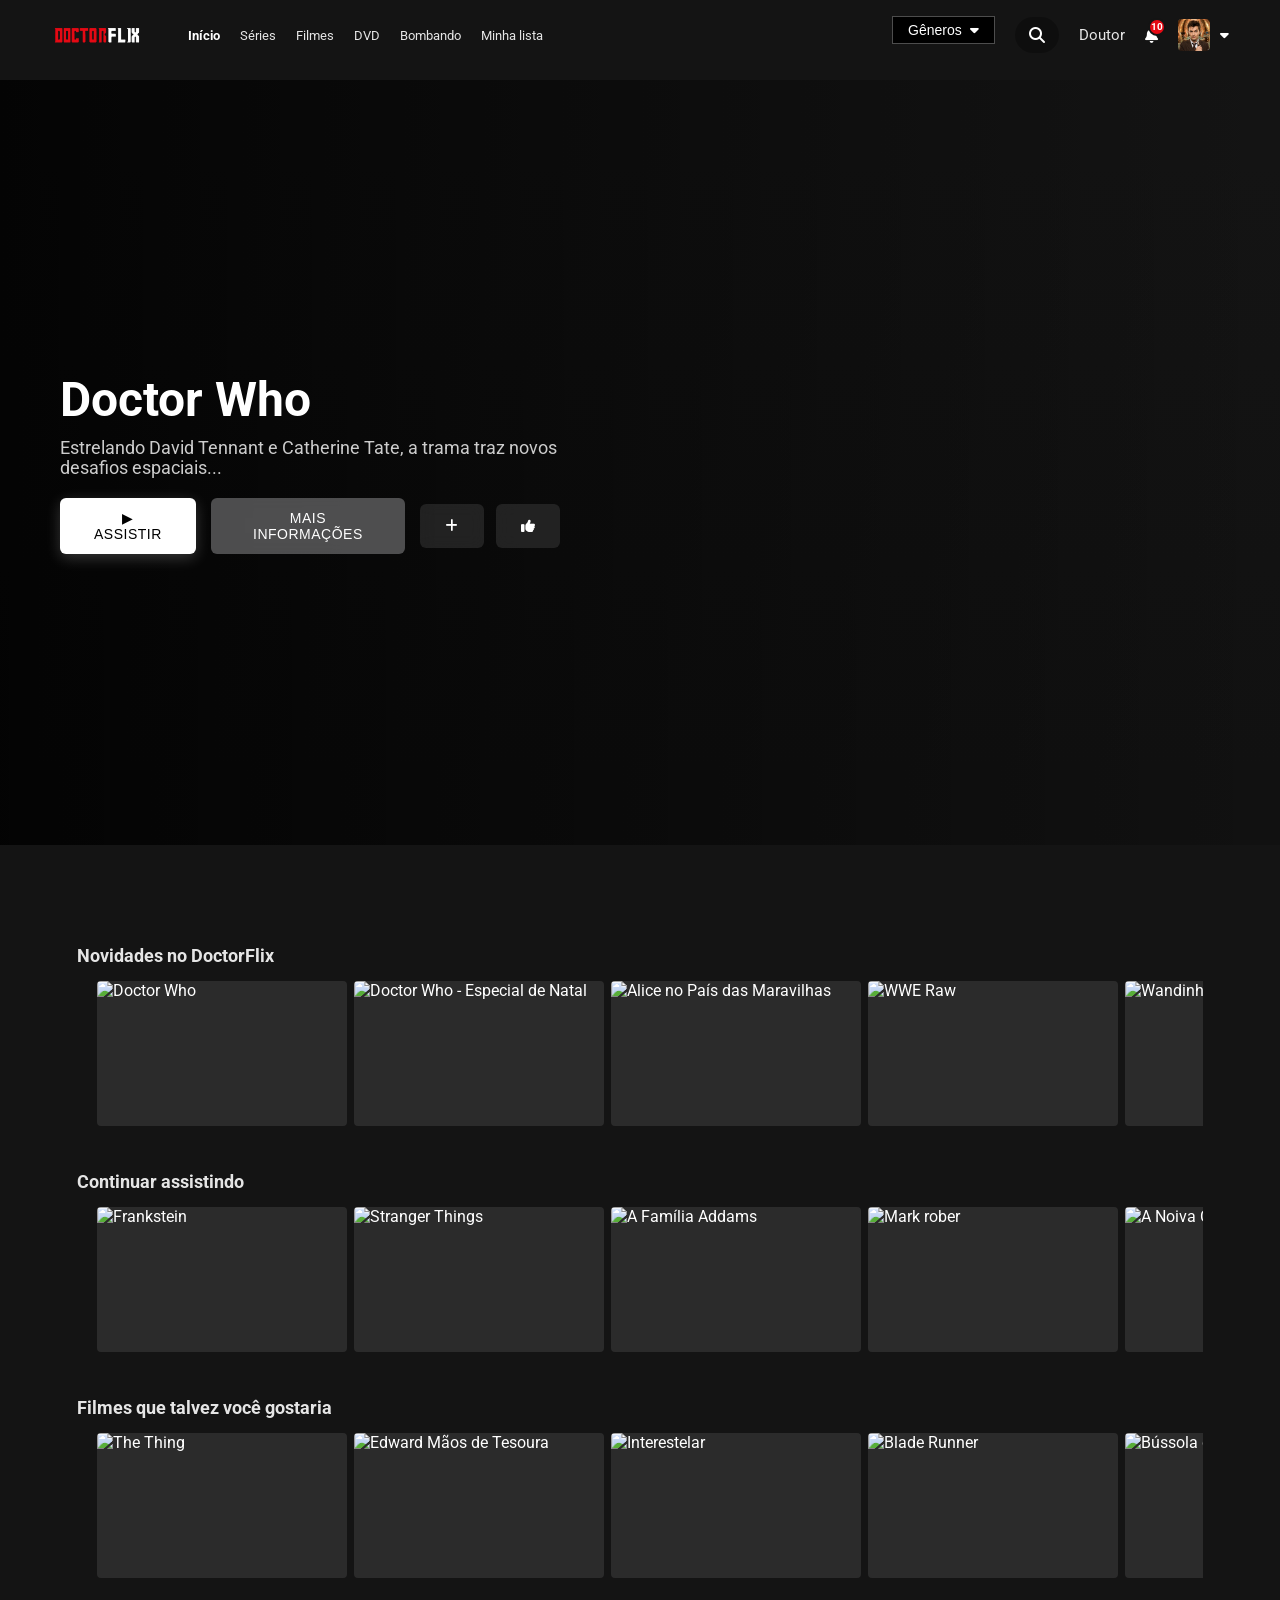
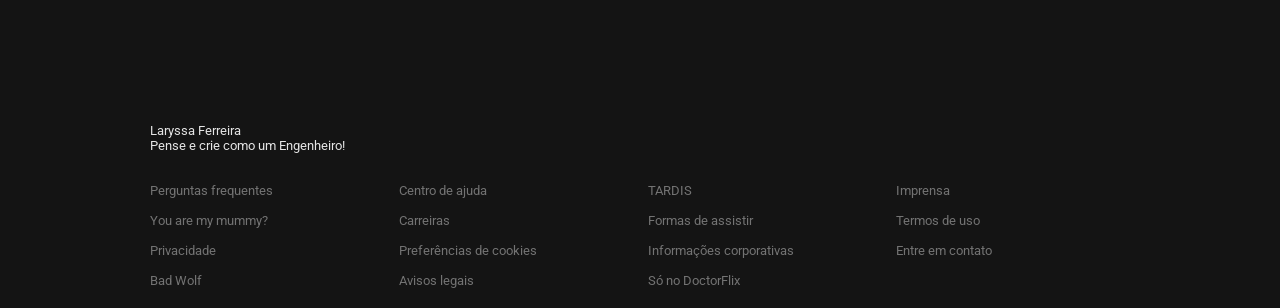
==== commit 21cf4ccb: "novo design e alterações visuais para o catálogo, além de melhorias na  experiência do usuário e cor" ====
--- a/catalogo.html
+++ b/catalogo.html
@@ -92,7 +92,15 @@
 
     <div class="hero-buttons">
       <button class="btn-play">▶ Assistir</button>
-      <button class="btn-info"> Mais informações</button>
+      <button class="btn-info">Mais informações</button>
+      <div class="hero-actions-pc">
+        <button class="btn-hero-icon btn-hero-list" title="Adicionar à minha lista">
+          <i class="fas fa-plus"></i>
+        </button>
+        <button class="btn-hero-icon btn-hero-like" title="Classificar">
+          <i class="fas fa-thumbs-up"></i>
+        </button>
+      </div>
     </div>
   </div>
 </section>
--- a/css/catalogo.css
+++ b/css/catalogo.css
@@ -409,10 +409,40 @@
     align-items: center;
     overflow-x: auto;
     overflow-y: hidden;
-    padding: 55px 5px 100px;
+    padding: 55px 20px 100px;
     scroll-behavior: smooth;
     scrollbar-width: none;
     position: relative;
+}
+
+@media (min-width: 1024px) {
+    .movie-row .movie-card:first-child {
+        transform-origin: left center;
+    }
+    
+    .movie-row .movie-card:last-child {
+        transform-origin: right center;
+    }
+}
+
+/* Minha Lista - Espaço para zoom sem corte */
+.my-list-row {
+    overflow: visible !important;
+    padding-bottom: 80px !important;
+    padding-left: 20px !important;
+    padding-right: 20px !important;
+    position: relative;
+    z-index: 10;
+}
+
+@media (min-width: 1024px) {
+    .my-list-row .movie-card:first-child {
+        transform-origin: left center;
+    }
+    
+    .my-list-row .movie-card:last-child {
+        transform-origin: right center;
+    }
 }
 
 .movie-row::-webkit-scrollbar {
@@ -505,20 +535,22 @@
 
 /* Imagem do Disco (revelada no hover) */
 .dvd-row .movie-card .dvd-disco {
-    width: 100%;
-    height: 100%;
+    width: 85%;
+    height: auto;
+    aspect-ratio: 1 / 1;
     object-fit: cover;
-    border-radius: 6px;
+    border-radius: 50%;
     position: absolute;
-    top: 0;
-    left: 0;
+    top: 50%;
+    left: 50%;
+    transform: translate(-50%, -50%);
     z-index: 1;
     display: block;
 }
 
 /* Animação de hover para DVDs - Revelação com deslize */
 .dvd-row .movie-card:hover {
-    transform: scale(1.15);
+    transform: scale(1.05);
     z-index: 999;
     box-shadow: 0 12px 40px rgba(168, 85, 247, 0.5), inset -5px 0 20px rgba(168, 85, 247, 0.2);
 }
@@ -548,8 +580,9 @@
 
 .movie-card iframe.playing {
     opacity: 1;
-    z-index: 3;
+    z-index: 30;
     border-radius: 6px 6px 0 0;
+    pointer-events: auto;
 }
 
 .movie-card img.playing-video {
@@ -739,10 +772,11 @@
     width: 100%;
     height: 6px;
     background: rgba(40, 40, 40, 0.9);
-    z-index: 15;
+    z-index: 50;
     overflow: hidden;
     border-radius: 0 0 4px 4px;
     cursor: pointer;
+    pointer-events: auto;
 }
 
 .progress-value, .progress-value-neon {
@@ -771,24 +805,29 @@
 /* NOTIFICAÇÃO DE LISTA */
 .notificacao-lista {
     position: fixed;
-    bottom: 200px;
+    bottom: 80px;
     left: 50%;
     transform: translateX(-50%) translateY(120px);
     background: linear-gradient(135deg, rgba(168, 85, 247, 0.95), rgba(212, 13, 252, 0.95));
     color: white;
-    padding: 16px 24px;
+    padding: 14px 24px;
     border-radius: 8px;
     display: flex;
     align-items: center;
+    justify-content: center;
     gap: 12px;
     font-size: 14px;
     font-weight: 600;
     z-index: 10001;
+    width: auto;
+    max-width: 85%;
+    margin: 0;
     box-shadow: 0 8px 32px rgba(168, 85, 247, 0.4);
     backdrop-filter: blur(10px);
     border: 1px solid rgba(255, 255, 255, 0.2);
     transition: transform 0.4s cubic-bezier(0.34, 1.56, 0.64, 1);
     pointer-events: none;
+    white-space: nowrap;
 }
 
 .notificacao-lista.visible {
@@ -921,15 +960,16 @@
 .hero-buttons button {
     padding: 12px 32px;
     border: none;
-    font-weight: 700;
+    font-weight: 500;
     cursor: pointer;
     border-radius: 6px;
     transition: all 0.3s ease;
-    font-size: 16px;
+    font-size: 14px;
     text-transform: uppercase;
     letter-spacing: 0.5px;
     display: flex;
     align-items: center;
+    justify-content: center;
     gap: 8px;
 }
 
@@ -965,6 +1005,58 @@
 
 .btn-info:active {
     transform: scale(0.98);
+}
+
+.hero-actions-pc {
+    display: none;
+    flex-direction: row;
+    gap: 12px;
+    align-items: center;
+}
+
+@media (min-width: 1025px) {
+    .hero-actions-pc {
+        display: flex;
+    }
+}
+
+@media (max-width: 768px) {
+    .hero-actions-pc {
+        display: none !important;
+    }
+}
+
+.btn-hero-icon {
+    width: 44px;
+    height: 44px;
+    border-radius: 6px;
+    background: rgba(255, 255, 255, 0.1);
+    border: 2px solid rgba(255, 255, 255, 0.3);
+    color: white;
+    font-size: 16px;
+    cursor: pointer;
+    display: flex;
+    justify-content: center;
+    align-items: center;
+    transition: all 0.3s ease;
+    backdrop-filter: blur(8px);
+    aspect-ratio: 1 / 1;
+}
+
+.btn-hero-icon:hover {
+    background: rgba(255, 255, 255, 0.2);
+    border-color: rgba(255, 255, 255, 0.6);
+    transform: scale(1.1);
+}
+
+.btn-hero-icon.active {
+    background: rgba(168, 85, 247, 0.5) !important;
+    border-color: #a855f7 !important;
+    color: #a855f7 !important;
+    box-shadow: 0 0 15px rgba(168, 85, 247, 0.6) !important;
+    border-radius: 6px !important;
+    width: 44px !important;
+    height: 44px !important;
 }
 
 
@@ -1011,8 +1103,8 @@
 
 .modal-content {
   background: #141414;
-  width: 85%;
-  max-width: 700px;
+  width: 90%;
+  max-width: 850px;
   max-height: none;
   min-height: auto;
   border-radius: 10px;
@@ -1021,6 +1113,7 @@
   box-shadow: 0 0 30px rgba(0,0,0,0.5);
   display: flex;
   flex-direction: column;
+  margin: 0 auto;
 }
 
 /*.modal iframe {
@@ -1031,6 +1124,15 @@
 .modal-info {
   padding: 20px;
   color: white;
+  overflow-y: auto;
+  max-height: calc(100vh - 300px);
+  scrollbar-width: none;
+  -ms-overflow-style: none;
+}
+
+/* Hide scrollbar para Webkit (Chrome, Safari, Edge) */
+.modal-info::-webkit-scrollbar {
+  display: none;
 } 
 
 
@@ -1145,7 +1247,7 @@
     font-size: 16px;
     pointer-events: none;
     animation: floatUp 1s ease-out forwards;
-    z-index: 100;
+    z-index: 200;
 }
 
 @keyframes floatUp {
@@ -1975,9 +2077,18 @@
 /* Notificação no mobile */
 @media (max-width: 768px) {
     .notificacao-lista {
-        bottom: 20px;
-        padding: 14px 20px;
-        font-size: 13px;
+        bottom: 80px;
+        left: 50%;
+        transform: translateX(-50%) translateY(120px);
+        padding: 12px 18px;
+        font-size: 12px;
+        max-width: 80%;
+        z-index: 10001;
+        margin: 0 auto;
+    }
+    
+    .notificacao-lista.visible {
+        transform: translateX(-50%) translateY(0);
     }
 }
 
@@ -2023,43 +2134,40 @@
     object-fit: contain;
 }
 
-/* Customizar scrollbar do modal */
-#container-info-pc::-webkit-scrollbar {
-    width: 8px;
-}
-
-#container-info-pc::-webkit-scrollbar-track {
-    background: rgba(0, 0, 0, 0.1);
-    border-radius: 4px;
-}
-
-#container-info-pc::-webkit-scrollbar-thumb {
-    background: linear-gradient(180deg, #a855f7, #7e3fff);
-    border-radius: 4px;
-    box-shadow: inset 0 0 6px rgba(168, 85, 247, 0.3);
-}
-
-#container-info-pc::-webkit-scrollbar-thumb:hover {
-    background: linear-gradient(180deg, #d946ef, #a855f7);
-    box-shadow: inset 0 0 8px rgba(217, 70, 239, 0.5);
-}
-
 #container-info-pc {
     width: 100%;
     display: none;
-    padding: 15px 20px;
-    max-height: 500px;
+    padding: 0 0 30px 0; /* Padding extra no fim para não colar */
+    max-height: 80vh; /* Altura generosa para não encostar no chão */
     overflow-y: auto;
+    overflow-x: hidden;
+    background-color: #181818;
+    border-radius: 10px;
+    /* Esconde a scrollbar em todos os navegadores */
+    scrollbar-width: none; /* Firefox */
+    -ms-overflow-style: none; /* IE/Edge */
+}
+
+#container-info-pc::-webkit-scrollbar {
+    display: none; /* Chrome, Safari e Opera */
 }
 
 #modal-poster-pc {
     width: 100%;
-    max-height: 350px;
-    object-fit: contain;
-    object-position: center;
-    border-radius: 6px;
+    height: 320px; 
+    object-fit: cover;
+    object-position: top center;
+    border-radius: 10px 10px 0 0;
     display: block;
-    margin: 0 0 15px 0;
+    margin: 0 0 20px 0;
+}
+
+/* Espaçamento para o texto não colar nas laterais */
+#container-info-pc h2, 
+#container-info-pc p, 
+#container-info-pc div {
+    padding-left: 25px;
+    padding-right: 25px;
 }
 
 /* OTIMIZAÇÃO PARA TELEVISORES (1920px+) */
@@ -2155,15 +2263,18 @@
     }
     
     .notificacao-lista {
-        padding: 20px 32px;
-        font-size: 16px;
+        padding: 16px 32px;
+        font-size: 15px;
         bottom: 50px;
-        right: 50px;
-        transform: translateX(0) translateY(120px);
+        left: 50%;
+        transform: translateX(-50%) translateY(120px);
+        z-index: 10001;
+        max-width: 90%;
+        margin: 0;
     }
     
     .notificacao-lista.visible {
-        transform: translateX(0) translateY(0);
+        transform: translateX(-50%) translateY(0);
     }
     
     footer {
